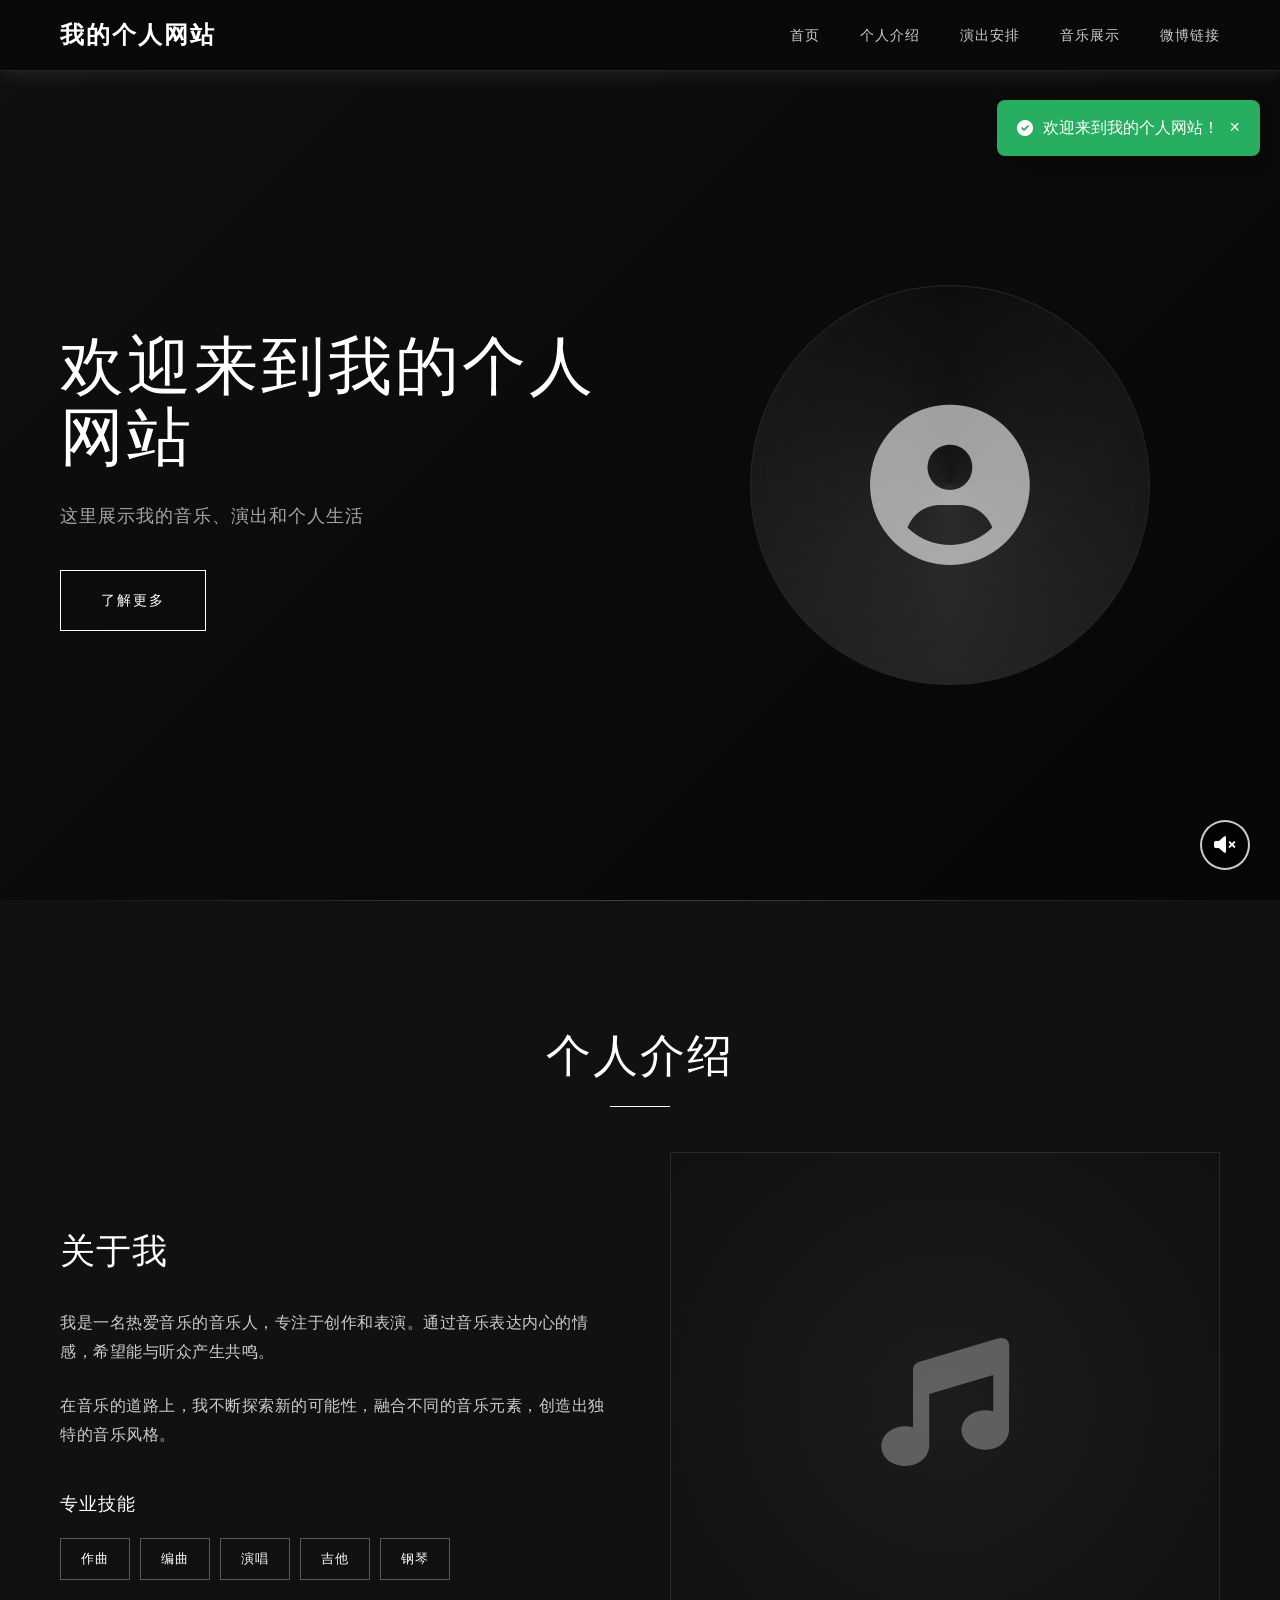
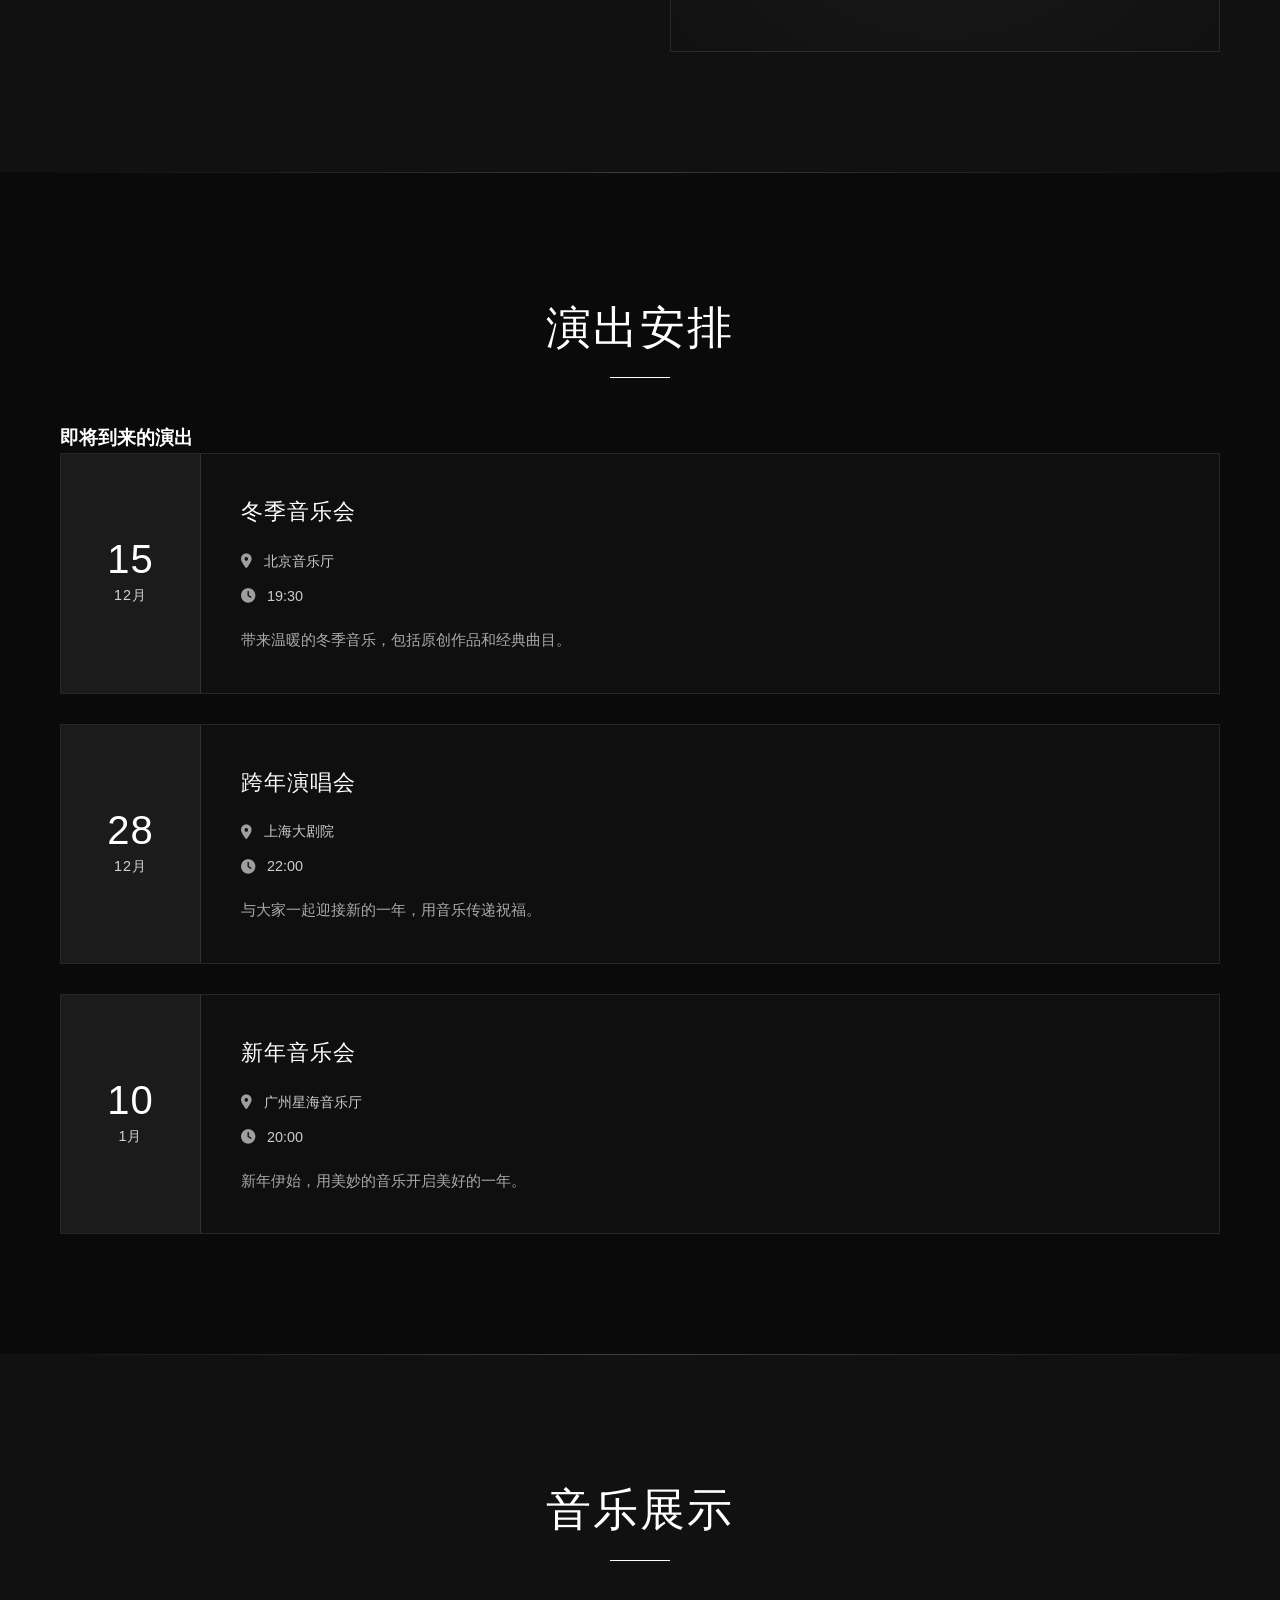
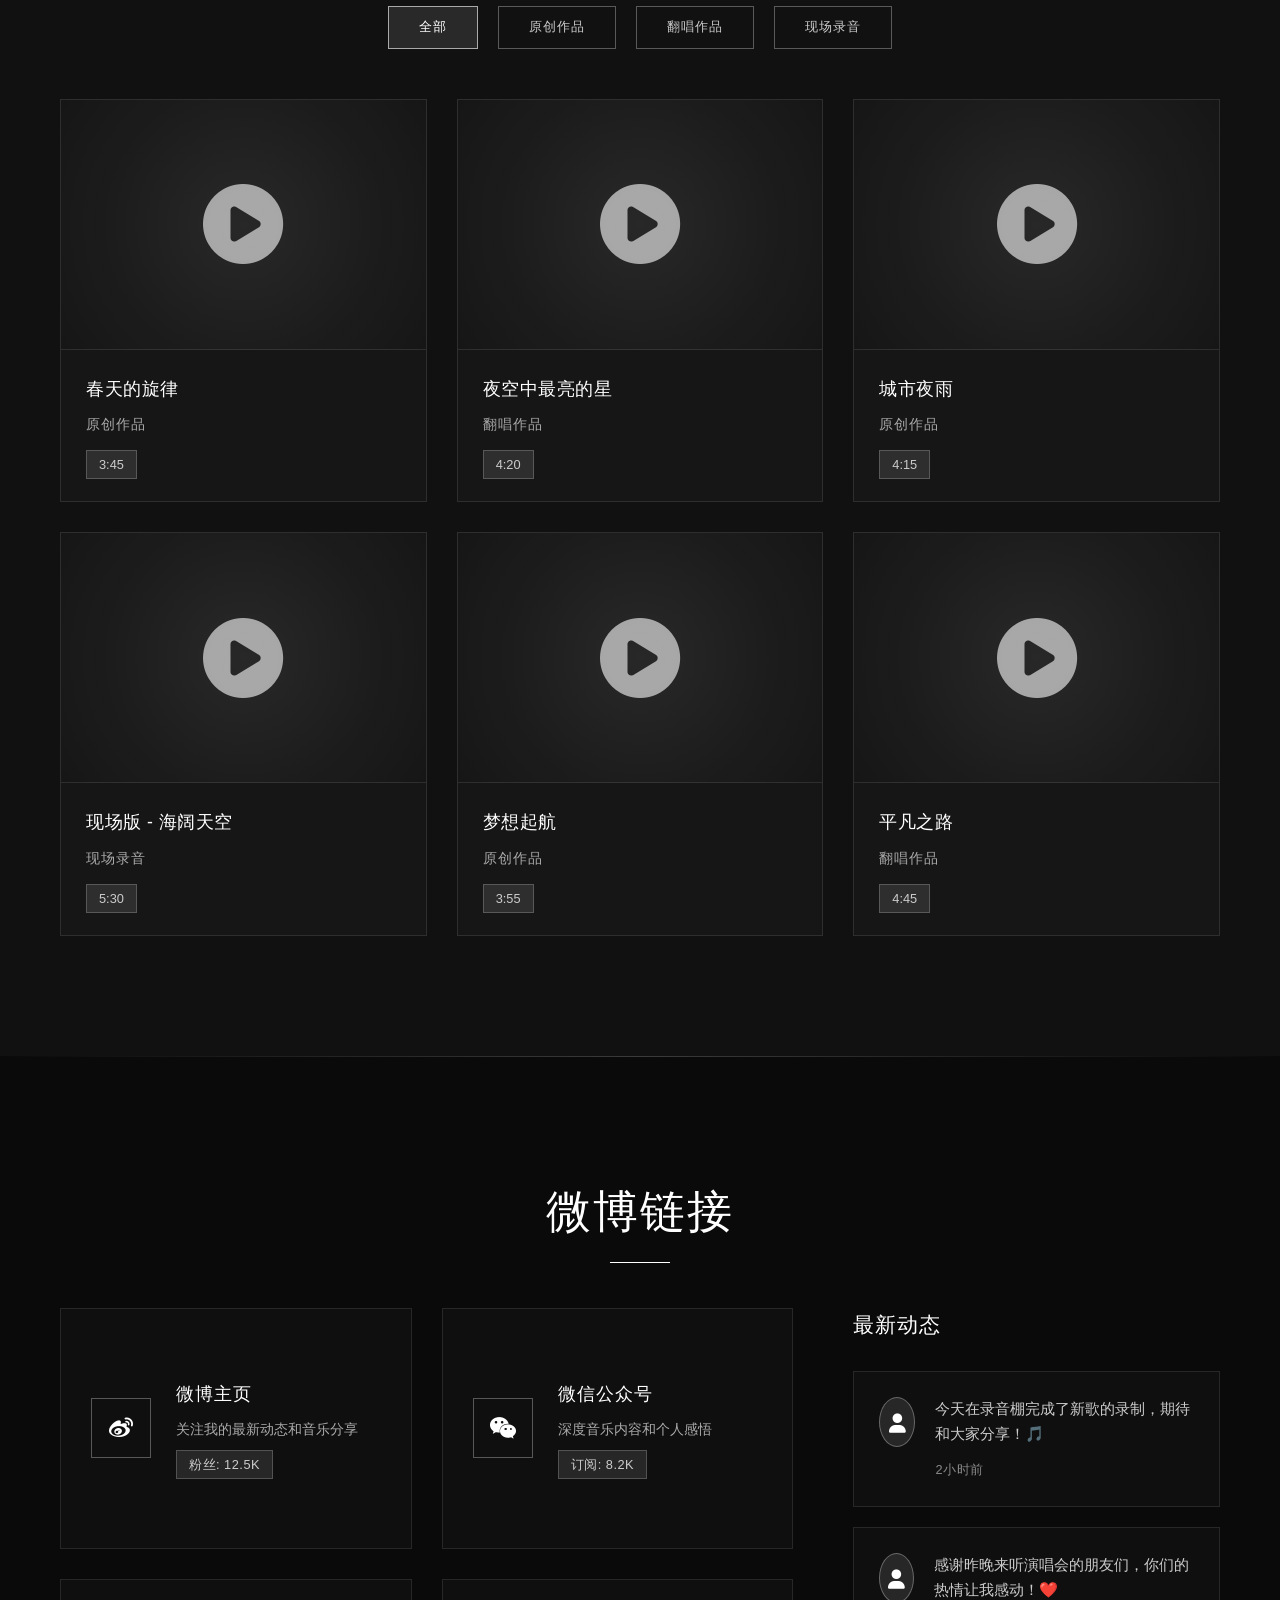
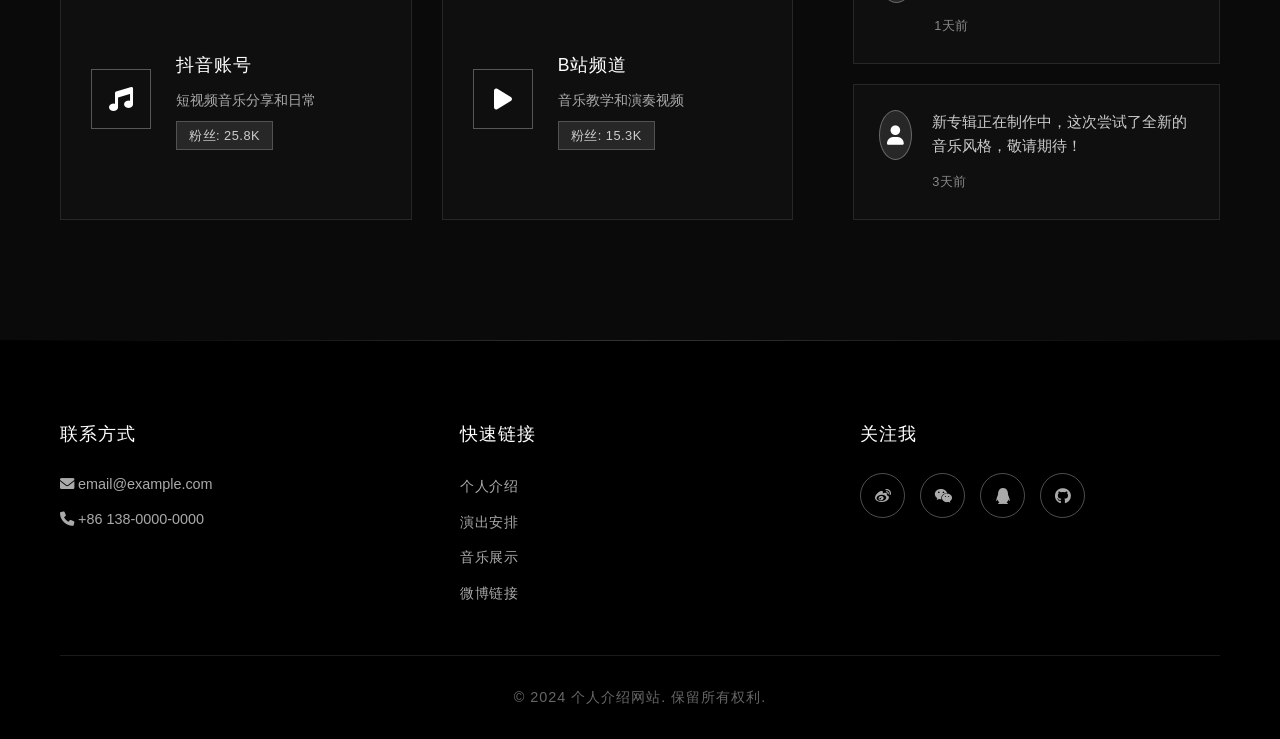
==== index.html @ ec87b8d2 "Initial commit of my music website" ====
<!DOCTYPE html>
<html lang="zh-CN">
<head>
    <meta charset="UTF-8">
    <meta name="viewport" content="width=device-width, initial-scale=1.0">
    <title>个人介绍网站</title>
    <link rel="stylesheet" href="styles.css">
    <link href="https://cdnjs.cloudflare.com/ajax/libs/font-awesome/6.0.0/css/all.min.css" rel="stylesheet">
</head>
<body>
    <!-- 导航栏 -->
    <nav class="navbar">
        <div class="nav-container">
            <div class="nav-logo">
                <h2>我的个人网站</h2>
            </div>
            <ul class="nav-menu">
                <li class="nav-item">
                    <a href="#home" class="nav-link">首页</a>
                </li>
                <li class="nav-item">
                    <a href="#about" class="nav-link">个人介绍</a>
                </li>
                <li class="nav-item">
                    <a href="#schedule" class="nav-link">演出安排</a>
                </li>
                <li class="nav-item">
                    <a href="#music" class="nav-link">音乐展示</a>
                </li>
                <li class="nav-item">
                    <a href="#social" class="nav-link">微博链接</a>
                </li>
            </ul>
            <div class="hamburger">
                <span class="bar"></span>
                <span class="bar"></span>
                <span class="bar"></span>
            </div>
        </div>
    </nav>

    <!-- 首页部分 -->
    <section id="home" class="hero">
        <!-- 视频背景 -->
        <div class="video-background">
            <video autoplay muted loop playsinline preload="auto" class="hero-video" id="heroVideo">
                <source src="首页介绍视频.mp4" type="video/mp4">
                <!-- 如果浏览器不支持视频，显示回退背景 -->
                您的浏览器不支持视频播放。
            </video>
            <div class="video-overlay"></div>
            <!-- 音频控制按钮 -->
            <div class="video-controls">
                <button class="audio-toggle" id="audioToggle" title="点击开启声音">
                    <i class="fas fa-volume-mute"></i>
                </button>
            </div>
        </div>
        
        <div class="hero-content">
            <div class="hero-text">
                <h1>欢迎来到我的个人网站</h1>
                <p>这里展示我的音乐、演出和个人生活</p>
                <a href="#about" class="cta-button">了解更多</a>
            </div>
            <div class="hero-image">
                <div class="profile-placeholder">
                    <i class="fas fa-user-circle"></i>
                </div>
            </div>
        </div>
    </section>

    <!-- 个人介绍部分 -->
    <section id="about" class="about-section">
        <div class="container">
            <h2 class="section-title">个人介绍</h2>
            <div class="about-content">
                <div class="about-text">
                    <h3>关于我</h3>
                    <p>我是一名热爱音乐的音乐人，专注于创作和表演。通过音乐表达内心的情感，希望能与听众产生共鸣。</p>
                    <p>在音乐的道路上，我不断探索新的可能性，融合不同的音乐元素，创造出独特的音乐风格。</p>
                    <div class="skills">
                        <h4>专业技能</h4>
                        <div class="skill-tags">
                            <span class="skill-tag">作曲</span>
                            <span class="skill-tag">编曲</span>
                            <span class="skill-tag">演唱</span>
                            <span class="skill-tag">吉他</span>
                            <span class="skill-tag">钢琴</span>
                        </div>
                    </div>
                </div>
                <div class="about-image">
                    <div class="image-placeholder">
                        <i class="fas fa-music"></i>
                    </div>
                </div>
            </div>
        </div>
    </section>

    <!-- 演出安排部分 -->
    <section id="schedule" class="schedule-section">
        <div class="container">
            <h2 class="section-title">演出安排</h2>
            <div class="schedule-content">
                <div class="upcoming-events">
                    <h3>即将到来的演出</h3>
                    <div class="event-list">
                        <div class="event-card">
                            <div class="event-date">
                                <span class="day">15</span>
                                <span class="month">12月</span>
                            </div>
                            <div class="event-details">
                                <h4>冬季音乐会</h4>
                                <p class="event-location"><i class="fas fa-map-marker-alt"></i> 北京音乐厅</p>
                                <p class="event-time"><i class="fas fa-clock"></i> 19:30</p>
                                <p class="event-description">带来温暖的冬季音乐，包括原创作品和经典曲目。</p>
                            </div>
                        </div>
                        <div class="event-card">
                            <div class="event-date">
                                <span class="day">28</span>
                                <span class="month">12月</span>
                            </div>
                            <div class="event-details">
                                <h4>跨年演唱会</h4>
                                <p class="event-location"><i class="fas fa-map-marker-alt"></i> 上海大剧院</p>
                                <p class="event-time"><i class="fas fa-clock"></i> 22:00</p>
                                <p class="event-description">与大家一起迎接新的一年，用音乐传递祝福。</p>
                            </div>
                        </div>
                        <div class="event-card">
                            <div class="event-date">
                                <span class="day">10</span>
                                <span class="month">1月</span>
                            </div>
                            <div class="event-details">
                                <h4>新年音乐会</h4>
                                <p class="event-location"><i class="fas fa-map-marker-alt"></i> 广州星海音乐厅</p>
                                <p class="event-time"><i class="fas fa-clock"></i> 20:00</p>
                                <p class="event-description">新年伊始，用美妙的音乐开启美好的一年。</p>
                            </div>
                        </div>
                    </div>
                </div>
            </div>
        </div>
    </section>

    <!-- 音乐展示部分 -->
    <section id="music" class="music-section">
        <div class="container">
            <h2 class="section-title">音乐展示</h2>
            <div class="music-content">
                <div class="music-categories">
                    <button class="category-btn active" data-category="all">全部</button>
                    <button class="category-btn" data-category="original">原创作品</button>
                    <button class="category-btn" data-category="cover">翻唱作品</button>
                    <button class="category-btn" data-category="live">现场录音</button>
                </div>
                <div class="music-grid">
                    <div class="music-item" data-category="original">
                        <div class="music-cover">
                            <i class="fas fa-play-circle"></i>
                        </div>
                        <div class="music-info">
                            <h4>春天的旋律</h4>
                            <p>原创作品</p>
                            <span class="duration">3:45</span>
                        </div>
                    </div>
                    <div class="music-item" data-category="cover">
                        <div class="music-cover">
                            <i class="fas fa-play-circle"></i>
                        </div>
                        <div class="music-info">
                            <h4>夜空中最亮的星</h4>
                            <p>翻唱作品</p>
                            <span class="duration">4:20</span>
                        </div>
                    </div>
                    <div class="music-item" data-category="original">
                        <div class="music-cover">
                            <i class="fas fa-play-circle"></i>
                        </div>
                        <div class="music-info">
                            <h4>城市夜雨</h4>
                            <p>原创作品</p>
                            <span class="duration">4:15</span>
                        </div>
                    </div>
                    <div class="music-item" data-category="live">
                        <div class="music-cover">
                            <i class="fas fa-play-circle"></i>
                        </div>
                        <div class="music-info">
                            <h4>现场版 - 海阔天空</h4>
                            <p>现场录音</p>
                            <span class="duration">5:30</span>
                        </div>
                    </div>
                    <div class="music-item" data-category="original">
                        <div class="music-cover">
                            <i class="fas fa-play-circle"></i>
                        </div>
                        <div class="music-info">
                            <h4>梦想起航</h4>
                            <p>原创作品</p>
                            <span class="duration">3:55</span>
                        </div>
                    </div>
                    <div class="music-item" data-category="cover">
                        <div class="music-cover">
                            <i class="fas fa-play-circle"></i>
                        </div>
                        <div class="music-info">
                            <h4>平凡之路</h4>
                            <p>翻唱作品</p>
                            <span class="duration">4:45</span>
                        </div>
                    </div>
                </div>
            </div>
        </div>
    </section>

    <!-- 微博链接部分 -->
    <section id="social" class="social-section">
        <div class="container">
            <h2 class="section-title">微博链接</h2>
            <div class="social-content">
                <div class="social-links">
                    <a href="#" class="social-card weibo">
                        <div class="social-icon">
                            <i class="fab fa-weibo"></i>
                        </div>
                        <div class="social-info">
                            <h4>微博主页</h4>
                            <p>关注我的最新动态和音乐分享</p>
                            <span class="followers">粉丝: 12.5K</span>
                        </div>
                    </a>
                    <a href="#" class="social-card wechat">
                        <div class="social-icon">
                            <i class="fab fa-weixin"></i>
                        </div>
                        <div class="social-info">
                            <h4>微信公众号</h4>
                            <p>深度音乐内容和个人感悟</p>
                            <span class="followers">订阅: 8.2K</span>
                        </div>
                    </a>
                    <a href="#" class="social-card douyin">
                        <div class="social-icon">
                            <i class="fas fa-music"></i>
                        </div>
                        <div class="social-info">
                            <h4>抖音账号</h4>
                            <p>短视频音乐分享和日常</p>
                            <span class="followers">粉丝: 25.8K</span>
                        </div>
                    </a>
                    <a href="#" class="social-card bilibili">
                        <div class="social-icon">
                            <i class="fas fa-play"></i>
                        </div>
                        <div class="social-info">
                            <h4>B站频道</h4>
                            <p>音乐教学和演奏视频</p>
                            <span class="followers">粉丝: 15.3K</span>
                        </div>
                    </a>
                </div>
                <div class="latest-posts">
                    <h3>最新动态</h3>
                    <div class="post-list">
                        <div class="post-item">
                            <div class="post-avatar">
                                <i class="fas fa-user"></i>
                            </div>
                            <div class="post-content">
                                <p>今天在录音棚完成了新歌的录制，期待和大家分享！🎵</p>
                                <span class="post-time">2小时前</span>
                            </div>
                        </div>
                        <div class="post-item">
                            <div class="post-avatar">
                                <i class="fas fa-user"></i>
                            </div>
                            <div class="post-content">
                                <p>感谢昨晚来听演唱会的朋友们，你们的热情让我感动！❤️</p>
                                <span class="post-time">1天前</span>
                            </div>
                        </div>
                        <div class="post-item">
                            <div class="post-avatar">
                                <i class="fas fa-user"></i>
                            </div>
                            <div class="post-content">
                                <p>新专辑正在制作中，这次尝试了全新的音乐风格，敬请期待！</p>
                                <span class="post-time">3天前</span>
                            </div>
                        </div>
                    </div>
                </div>
            </div>
        </div>
    </section>

    <!-- 页脚 -->
    <footer class="footer">
        <div class="container">
            <div class="footer-content">
                <div class="footer-section">
                    <h3>联系方式</h3>
                    <p><i class="fas fa-envelope"></i> email@example.com</p>
                    <p><i class="fas fa-phone"></i> +86 138-0000-0000</p>
                </div>
                <div class="footer-section">
                    <h3>快速链接</h3>
                    <ul>
                        <li><a href="#about">个人介绍</a></li>
                        <li><a href="#schedule">演出安排</a></li>
                        <li><a href="#music">音乐展示</a></li>
                        <li><a href="#social">微博链接</a></li>
                    </ul>
                </div>
                <div class="footer-section">
                    <h3>关注我</h3>
                    <div class="social-icons">
                        <a href="#"><i class="fab fa-weibo"></i></a>
                        <a href="#"><i class="fab fa-weixin"></i></a>
                        <a href="#"><i class="fab fa-qq"></i></a>
                        <a href="#"><i class="fab fa-github"></i></a>
                    </div>
                </div>
            </div>
            <div class="footer-bottom">
                <p>&copy; 2024 个人介绍网站. 保留所有权利.</p>
            </div>
        </div>
    </footer>

    <script src="script.js"></script>
</body>
</html>
---- styles.css ----
/* 全局样式 */
* {
    margin: 0;
    padding: 0;
    box-sizing: border-box;
}

body {
    font-family: 'Segoe UI', Tahoma, Geneva, Verdana, sans-serif;
    line-height: 1.6;
    color: #ffffff;
    background-color: #0a0a0a;
    overflow-x: hidden;
}

.container {
    max-width: 1200px;
    margin: 0 auto;
    padding: 0 20px;
}

/* 导航栏样式 */
.navbar {
    position: fixed;
    top: 0;
    width: 100%;
    background: rgba(10, 10, 10, 0.95);
    backdrop-filter: blur(10px);
    z-index: 1000;
    box-shadow: 0 2px 20px rgba(255, 255, 255, 0.1);
    transition: all 0.3s ease;
    border-bottom: 1px solid rgba(255, 255, 255, 0.1);
}

.nav-container {
    max-width: 1200px;
    margin: 0 auto;
    padding: 0 20px;
    display: flex;
    justify-content: space-between;
    align-items: center;
    height: 70px;
}

.nav-logo h2 {
    color: #ffffff;
    font-size: 1.5rem;
    font-weight: 700;
    letter-spacing: 2px;
}

.nav-menu {
    display: flex;
    list-style: none;
    gap: 40px;
}

.nav-link {
    text-decoration: none;
    color: #cccccc;
    font-weight: 400;
    text-transform: uppercase;
    letter-spacing: 1px;
    font-size: 0.9rem;
    transition: color 0.3s ease;
    position: relative;
}

.nav-link:hover {
    color: #ffffff;
}

.nav-link::after {
    content: '';
    position: absolute;
    bottom: -5px;
    left: 0;
    width: 0;
    height: 1px;
    background: #ffffff;
    transition: width 0.3s ease;
}

.nav-link:hover::after {
    width: 100%;
}

.hamburger {
    display: none;
    flex-direction: column;
    cursor: pointer;
}

.bar {
    width: 25px;
    height: 2px;
    background: #ffffff;
    margin: 4px 0;
    transition: 0.3s;
}

/* 首页英雄区域 */
.hero {
    height: 100vh;
    display: flex;
    align-items: center;
    justify-content: center;
    text-align: left;
    color: white;
    padding-top: 70px;
    position: relative;
    overflow: hidden;
}

/* 视频背景容器 */
.video-background {
    position: absolute;
    top: 0;
    left: 0;
    width: 100%;
    height: 100%;
    z-index: 1;
    overflow: hidden;
    background: #000000; /* 视频加载前的黑色背景 */
}

/* 视频元素 */
.hero-video {
    position: absolute;
    top: 50%;
    left: 50%;
    transform: translate(-50%, -50%);
    min-width: 100%;
    min-height: 100%;
    width: auto;
    height: auto;
    object-fit: cover;
    object-position: center center;
    z-index: 1;
    /* 视频优化 */
    opacity: 0;
    transition: opacity 1s ease-in-out;
}

/* 备用方案：如果上面的方法不行，使用这个 */
@supports not (object-fit: cover) {
    .hero-video {
        top: 0;
        left: 0;
        width: 100%;
        height: 100%;
        transform: none;
    }
}

/* 视频加载完成后显示 */
.hero-video.loaded {
    opacity: 1;
}

/* 视频加载时的占位符 */
.video-background::before {
    content: '';
    position: absolute;
    top: 0;
    left: 0;
    width: 100%;
    height: 100%;
    background: linear-gradient(135deg, #1a1a1a 0%, #0a0a0a 100%);
    z-index: 0;
}

/* 视频遮罩层 */
.video-overlay {
    position: absolute;
    top: 0;
    left: 0;
    width: 100%;
    height: 100%;
    background: rgba(0, 0, 0, 0.4);
    z-index: 2;
}

/* 视频控制按钮 */
.video-controls {
    position: absolute;
    bottom: 30px;
    right: 30px;
    z-index: 4;
}

.audio-toggle {
    width: 50px;
    height: 50px;
    border: 2px solid rgba(255, 255, 255, 0.8);
    background: rgba(0, 0, 0, 0.6);
    color: white;
    border-radius: 50%;
    cursor: pointer;
    font-size: 1.2rem;
    transition: all 0.3s ease;
    display: flex;
    align-items: center;
    justify-content: center;
    backdrop-filter: blur(10px);
}

.audio-toggle:hover {
    background: rgba(255, 255, 255, 0.1);
    border-color: rgba(255, 255, 255, 1);
    transform: scale(1.1);
}

.audio-toggle.unmuted {
    border-color: #4CAF50;
    color: #4CAF50;
}

.audio-toggle.unmuted:hover {
    background: rgba(76, 175, 80, 0.1);
}

/* 回退背景（当视频无法加载时） */
.hero::before {
    content: '';
    position: absolute;
    top: 0;
    left: 0;
    right: 0;
    bottom: 0;
    background: linear-gradient(135deg, #1a1a1a 0%, #0a0a0a 100%);
    z-index: 0;
}

.hero-content {
    display: grid;
    grid-template-columns: 1fr 1fr;
    gap: 80px;
    align-items: center;
    max-width: 1200px;
    margin: 0 auto;
    padding: 0 20px;
    position: relative;
    z-index: 3;
}

.hero-text h1 {
    font-size: 4rem;
    margin-bottom: 30px;
    font-weight: 300;
    letter-spacing: 3px;
    text-transform: uppercase;
    line-height: 1.1;
}

.hero-text p {
    font-size: 1.1rem;
    margin-bottom: 40px;
    opacity: 0.8;
    color: #cccccc;
    letter-spacing: 1px;
    line-height: 1.6;
}

.cta-button {
    display: inline-block;
    padding: 18px 40px;
    background: transparent;
    color: #ffffff;
    text-decoration: none;
    border: 1px solid #ffffff;
    font-weight: 400;
    text-transform: uppercase;
    letter-spacing: 2px;
    font-size: 0.9rem;
    transition: all 0.3s ease;
    position: relative;
    overflow: hidden;
}

.cta-button::before {
    content: '';
    position: absolute;
    top: 0;
    left: -100%;
    width: 100%;
    height: 100%;
    background: #ffffff;
    transition: left 0.3s ease;
    z-index: -1;
}

.cta-button:hover {
    color: #0a0a0a;
}

.cta-button:hover::before {
    left: 0;
}

.hero-image {
    display: flex;
    justify-content: center;
    align-items: center;
}

.profile-placeholder {
    width: 400px;
    height: 400px;
    background: radial-gradient(circle, rgba(255, 255, 255, 0.05) 0%, rgba(255, 255, 255, 0.02) 70%, transparent 100%);
    border-radius: 50%;
    display: flex;
    align-items: center;
    justify-content: center;
    backdrop-filter: blur(10px);
    border: 1px solid rgba(255, 255, 255, 0.1);
    position: relative;
    overflow: hidden;
}

.profile-placeholder::before {
    content: '';
    position: absolute;
    top: -50%;
    left: -50%;
    width: 200%;
    height: 200%;
    background: conic-gradient(from 0deg, transparent, rgba(255, 255, 255, 0.1), transparent);
    animation: rotate 20s linear infinite;
}

.profile-placeholder i {
    font-size: 10rem;
    color: rgba(255, 255, 255, 0.6);
    position: relative;
    z-index: 2;
}

@keyframes rotate {
    0% { transform: rotate(0deg); }
    100% { transform: rotate(360deg); }
}

/* 通用部分样式 */
.section-title {
    text-align: center;
    font-size: 2.8rem;
    margin-bottom: 60px;
    color: #ffffff;
    position: relative;
    font-weight: 300;
    letter-spacing: 2px;
    text-transform: uppercase;
}

.section-title::after {
    content: '';
    position: absolute;
    bottom: -15px;
    left: 50%;
    transform: translateX(-50%);
    width: 60px;
    height: 1px;
    background: #ffffff;
}

/* 个人介绍部分 */
.about-section {
    padding: 120px 0;
    background: #111111;
    position: relative;
}

.about-section::before {
    content: '';
    position: absolute;
    top: 0;
    left: 0;
    right: 0;
    height: 1px;
    background: linear-gradient(90deg, transparent, rgba(255, 255, 255, 0.2), transparent);
}

.about-content {
    display: grid;
    grid-template-columns: 1fr 1fr;
    gap: 60px;
    align-items: center;
}

.about-text h3 {
    font-size: 2.2rem;
    margin-bottom: 30px;
    color: #ffffff;
    font-weight: 300;
    letter-spacing: 1px;
    text-transform: uppercase;
}

.about-text p {
    font-size: 1rem;
    margin-bottom: 25px;
    color: #cccccc;
    line-height: 1.8;
    letter-spacing: 0.5px;
}

.skills h4 {
    font-size: 1.1rem;
    margin: 40px 0 20px 0;
    color: #ffffff;
    text-transform: uppercase;
    letter-spacing: 1px;
    font-weight: 400;
}

.skill-tags {
    display: flex;
    flex-wrap: wrap;
    gap: 10px;
}

.skill-tag {
    background: transparent;
    color: #ffffff;
    border: 1px solid rgba(255, 255, 255, 0.3);
    padding: 10px 20px;
    font-size: 0.8rem;
    font-weight: 400;
    text-transform: uppercase;
    letter-spacing: 1px;
    transition: all 0.3s ease;
}

.skill-tag:hover {
    background: rgba(255, 255, 255, 0.1);
    border-color: rgba(255, 255, 255, 0.6);
}

.image-placeholder {
    width: 100%;
    height: 500px;
    background: radial-gradient(circle at center, rgba(255, 255, 255, 0.05) 0%, rgba(255, 255, 255, 0.02) 50%, transparent 100%);
    border: 1px solid rgba(255, 255, 255, 0.1);
    display: flex;
    align-items: center;
    justify-content: center;
    position: relative;
    overflow: hidden;
}

.image-placeholder::before {
    content: '';
    position: absolute;
    top: 0;
    left: 0;
    right: 0;
    bottom: 0;
    background: linear-gradient(45deg, transparent 30%, rgba(255, 255, 255, 0.02) 50%, transparent 70%);
    transform: translateX(-100%);
    animation: shimmer 3s infinite;
}

.image-placeholder i {
    font-size: 8rem;
    color: rgba(255, 255, 255, 0.3);
    position: relative;
    z-index: 2;
}

@keyframes shimmer {
    0% { transform: translateX(-100%); }
    100% { transform: translateX(100%); }
}

/* 演出安排部分 */
.schedule-section {
    padding: 120px 0;
    background: #0a0a0a;
    position: relative;
}

.schedule-section::before {
    content: '';
    position: absolute;
    top: 0;
    left: 0;
    right: 0;
    height: 1px;
    background: linear-gradient(90deg, transparent, rgba(255, 255, 255, 0.2), transparent);
}

.event-list {
    display: flex;
    flex-direction: column;
    gap: 30px;
}

.event-card {
    display: flex;
    background: rgba(255, 255, 255, 0.02);
    border: 1px solid rgba(255, 255, 255, 0.1);
    overflow: hidden;
    transition: all 0.3s ease;
    position: relative;
}

.event-card::before {
    content: '';
    position: absolute;
    top: 0;
    left: 0;
    width: 3px;
    height: 100%;
    background: #ffffff;
    transform: scaleY(0);
    transition: transform 0.3s ease;
}

.event-card:hover {
    background: rgba(255, 255, 255, 0.05);
    border-color: rgba(255, 255, 255, 0.2);
}

.event-card:hover::before {
    transform: scaleY(1);
}

.event-date {
    background: rgba(255, 255, 255, 0.05);
    color: white;
    padding: 40px;
    display: flex;
    flex-direction: column;
    align-items: center;
    justify-content: center;
    min-width: 140px;
    border-right: 1px solid rgba(255, 255, 255, 0.1);
}

.event-date .day {
    font-size: 2.5rem;
    font-weight: 300;
    line-height: 1;
    letter-spacing: 1px;
}

.event-date .month {
    font-size: 0.9rem;
    opacity: 0.8;
    text-transform: uppercase;
    letter-spacing: 1px;
    margin-top: 5px;
}

.event-details {
    padding: 40px;
    flex: 1;
}

.event-details h4 {
    font-size: 1.4rem;
    margin-bottom: 20px;
    color: #ffffff;
    font-weight: 300;
    text-transform: uppercase;
    letter-spacing: 1px;
}

.event-location, .event-time {
    display: flex;
    align-items: center;
    gap: 12px;
    margin-bottom: 12px;
    color: #cccccc;
    font-size: 0.9rem;
}

.event-location i, .event-time i {
    color: rgba(255, 255, 255, 0.6);
}

.event-description {
    margin-top: 20px;
    color: #aaaaaa;
    line-height: 1.6;
    font-size: 0.95rem;
}

/* 音乐展示部分 */
.music-section {
    padding: 120px 0;
    background: #111111;
    position: relative;
}

.music-section::before {
    content: '';
    position: absolute;
    top: 0;
    left: 0;
    right: 0;
    height: 1px;
    background: linear-gradient(90deg, transparent, rgba(255, 255, 255, 0.2), transparent);
}

.music-categories {
    display: flex;
    justify-content: center;
    gap: 20px;
    margin-bottom: 50px;
}

.category-btn {
    padding: 12px 30px;
    border: 1px solid rgba(255, 255, 255, 0.3);
    background: transparent;
    color: #cccccc;
    cursor: pointer;
    font-weight: 400;
    text-transform: uppercase;
    letter-spacing: 1px;
    font-size: 0.8rem;
    transition: all 0.3s ease;
}

.category-btn.active,
.category-btn:hover {
    background: rgba(255, 255, 255, 0.1);
    color: #ffffff;
    border-color: rgba(255, 255, 255, 0.6);
}

.music-grid {
    display: grid;
    grid-template-columns: repeat(auto-fit, minmax(300px, 1fr));
    gap: 30px;
}

.music-item {
    background: rgba(255, 255, 255, 0.02);
    border: 1px solid rgba(255, 255, 255, 0.1);
    overflow: hidden;
    transition: all 0.3s ease;
    position: relative;
}

.music-item::before {
    content: '';
    position: absolute;
    top: 0;
    left: 0;
    right: 0;
    height: 2px;
    background: #ffffff;
    transform: scaleX(0);
    transition: transform 0.3s ease;
}

.music-item:hover {
    background: rgba(255, 255, 255, 0.05);
    border-color: rgba(255, 255, 255, 0.2);
}

.music-item:hover::before {
    transform: scaleX(1);
}

.music-cover {
    height: 250px;
    background: radial-gradient(circle at center, rgba(255, 255, 255, 0.08) 0%, rgba(255, 255, 255, 0.02) 70%, transparent 100%);
    display: flex;
    align-items: center;
    justify-content: center;
    position: relative;
    cursor: pointer;
    border-bottom: 1px solid rgba(255, 255, 255, 0.1);
}

.music-cover::before {
    content: '';
    position: absolute;
    top: 0;
    left: 0;
    right: 0;
    bottom: 0;
    background: linear-gradient(45deg, transparent 30%, rgba(255, 255, 255, 0.02) 50%, transparent 70%);
    transform: translateX(-100%);
    transition: transform 0.5s ease;
}

.music-cover:hover::before {
    transform: translateX(100%);
}

.music-cover i {
    font-size: 5rem;
    color: rgba(255, 255, 255, 0.6);
    transition: all 0.3s ease;
    position: relative;
    z-index: 2;
}

.music-cover:hover i {
    color: rgba(255, 255, 255, 0.9);
    transform: scale(1.1);
}

.music-info {
    padding: 25px;
}

.music-info h4 {
    font-size: 1.1rem;
    margin-bottom: 10px;
    color: #ffffff;
    font-weight: 400;
    letter-spacing: 0.5px;
}

.music-info p {
    color: #aaaaaa;
    margin-bottom: 15px;
    font-size: 0.9rem;
    text-transform: uppercase;
    letter-spacing: 1px;
}

.duration {
    background: rgba(255, 255, 255, 0.1);
    color: #cccccc;
    padding: 6px 12px;
    font-size: 0.8rem;
    font-weight: 400;
    border: 1px solid rgba(255, 255, 255, 0.2);
}

/* 微博链接部分 */
.social-section {
    padding: 120px 0;
    background: #0a0a0a;
    position: relative;
}

.social-section::before {
    content: '';
    position: absolute;
    top: 0;
    left: 0;
    right: 0;
    height: 1px;
    background: linear-gradient(90deg, transparent, rgba(255, 255, 255, 0.2), transparent);
}

.social-content {
    display: grid;
    grid-template-columns: 2fr 1fr;
    gap: 60px;
}

.social-links {
    display: grid;
    grid-template-columns: repeat(auto-fit, minmax(250px, 1fr));
    gap: 30px;
}

.social-card {
    display: flex;
    align-items: center;
    padding: 30px;
    background: rgba(255, 255, 255, 0.02);
    border: 1px solid rgba(255, 255, 255, 0.1);
    text-decoration: none;
    color: inherit;
    transition: all 0.3s ease;
    position: relative;
    overflow: hidden;
}

.social-card::before {
    content: '';
    position: absolute;
    top: 0;
    left: -100%;
    width: 100%;
    height: 100%;
    background: rgba(255, 255, 255, 0.05);
    transition: left 0.3s ease;
    z-index: 1;
}

.social-card:hover {
    background: rgba(255, 255, 255, 0.05);
    border-color: rgba(255, 255, 255, 0.2);
}

.social-card:hover::before {
    left: 0;
}

.social-icon {
    width: 60px;
    height: 60px;
    border: 1px solid rgba(255, 255, 255, 0.3);
    display: flex;
    align-items: center;
    justify-content: center;
    margin-right: 25px;
    font-size: 1.5rem;
    color: white;
    background: transparent;
    position: relative;
    z-index: 2;
    transition: all 0.3s ease;
}

.social-card:hover .social-icon {
    border-color: rgba(255, 255, 255, 0.6);
    background: rgba(255, 255, 255, 0.1);
}

.social-info {
    position: relative;
    z-index: 2;
}

.social-info h4 {
    font-size: 1.1rem;
    margin-bottom: 10px;
    color: #ffffff;
    font-weight: 400;
    text-transform: uppercase;
    letter-spacing: 1px;
}

.social-info p {
    color: #aaaaaa;
    margin-bottom: 12px;
    font-size: 0.9rem;
    line-height: 1.4;
}

.followers {
    background: rgba(255, 255, 255, 0.1);
    color: #cccccc;
    padding: 6px 12px;
    font-size: 0.8rem;
    font-weight: 400;
    border: 1px solid rgba(255, 255, 255, 0.2);
    text-transform: uppercase;
    letter-spacing: 0.5px;
}

.latest-posts h3 {
    font-size: 1.3rem;
    margin-bottom: 30px;
    color: #ffffff;
    font-weight: 300;
    text-transform: uppercase;
    letter-spacing: 1px;
}

.post-list {
    display: flex;
    flex-direction: column;
    gap: 20px;
}

.post-item {
    display: flex;
    gap: 20px;
    padding: 25px;
    background: rgba(255, 255, 255, 0.02);
    border: 1px solid rgba(255, 255, 255, 0.1);
    transition: all 0.3s ease;
}

.post-item:hover {
    background: rgba(255, 255, 255, 0.05);
    border-color: rgba(255, 255, 255, 0.2);
}

.post-avatar {
    width: 50px;
    height: 50px;
    background: rgba(255, 255, 255, 0.1);
    border: 1px solid rgba(255, 255, 255, 0.3);
    border-radius: 50%;
    display: flex;
    align-items: center;
    justify-content: center;
    color: white;
    font-size: 1.2rem;
}

.post-content p {
    margin-bottom: 10px;
    color: #cccccc;
    line-height: 1.6;
    font-size: 0.95rem;
}

.post-time {
    color: #888888;
    font-size: 0.8rem;
    text-transform: uppercase;
    letter-spacing: 0.5px;
}

/* 页脚样式 */
.footer {
    background: #000000;
    color: white;
    padding: 80px 0 30px 0;
    position: relative;
}

.footer::before {
    content: '';
    position: absolute;
    top: 0;
    left: 0;
    right: 0;
    height: 1px;
    background: linear-gradient(90deg, transparent, rgba(255, 255, 255, 0.2), transparent);
}

.footer-content {
    display: grid;
    grid-template-columns: repeat(auto-fit, minmax(250px, 1fr));
    gap: 40px;
    margin-bottom: 40px;
}

.footer-section h3 {
    margin-bottom: 25px;
    color: #ffffff;
    font-weight: 300;
    text-transform: uppercase;
    letter-spacing: 1px;
    font-size: 1.1rem;
}

.footer-section p {
    margin-bottom: 12px;
    color: #aaaaaa;
    font-size: 0.9rem;
}

.footer-section ul {
    list-style: none;
}

.footer-section ul li {
    margin-bottom: 10px;
}

.footer-section ul li a {
    color: #aaaaaa;
    text-decoration: none;
    transition: color 0.3s ease;
    font-size: 0.9rem;
    text-transform: uppercase;
    letter-spacing: 0.5px;
}

.footer-section ul li a:hover {
    color: #ffffff;
}

.social-icons {
    display: flex;
    gap: 15px;
}

.social-icons a {
    width: 45px;
    height: 45px;
    background: transparent;
    border: 1px solid rgba(255, 255, 255, 0.3);
    border-radius: 50%;
    display: flex;
    align-items: center;
    justify-content: center;
    color: #aaaaaa;
    text-decoration: none;
    transition: all 0.3s ease;
}

.social-icons a:hover {
    background: rgba(255, 255, 255, 0.1);
    border-color: rgba(255, 255, 255, 0.6);
    color: #ffffff;
}

.footer-bottom {
    text-align: center;
    padding-top: 30px;
    border-top: 1px solid rgba(255, 255, 255, 0.1);
    color: #666666;
    font-size: 0.9rem;
    text-transform: uppercase;
    letter-spacing: 1px;
}

/* 响应式设计 */
@media (max-width: 768px) {
    .hamburger {
        display: flex;
    }
    
    /* 移动端视频优化 */
    .hero-video {
        /* 在移动设备上可能需要调整视频显示 */
        object-fit: cover;
    }
    
    /* 移动端音频控制按钮调整 */
    .video-controls {
        bottom: 20px;
        right: 20px;
    }
    
    .audio-toggle {
        width: 45px;
        height: 45px;
        font-size: 1rem;
    }
    
    /* 如果移动端性能不佳，可以隐藏视频显示回退背景 */
    @media (max-width: 480px) {
        .video-background {
            display: none;
        }
        
        .hero::before {
            background: linear-gradient(135deg, #1a1a1a 0%, #0a0a0a 100%);
        }
        
        /* 隐藏视频时也隐藏音频控制 */
        .video-controls {
            display: none;
        }
    }
    
    .nav-menu {
        position: fixed;
        left: -100%;
        top: 70px;
        flex-direction: column;
        background-color: rgba(10, 10, 10, 0.98);
        width: 100%;
        text-align: center;
        transition: 0.3s;
        box-shadow: 0 10px 27px rgba(255, 255, 255, 0.1);
        padding: 30px 0;
        border-top: 1px solid rgba(255, 255, 255, 0.1);
    }
    
    .nav-menu.active {
        left: 0;
    }
    
    .hero-content {
        grid-template-columns: 1fr;
        text-align: center;
        gap: 30px;
    }
    
    .hero-text h1 {
        font-size: 2.5rem;
    }
    
    .about-content {
        grid-template-columns: 1fr;
        gap: 40px;
    }
    
    .social-content {
        grid-template-columns: 1fr;
        gap: 40px;
    }
    
    .event-card {
        flex-direction: column;
    }
    
    .event-date {
        min-width: auto;
        padding: 20px;
    }
    
    .music-grid {
        grid-template-columns: 1fr;
    }
    
    .social-links {
        grid-template-columns: 1fr;
    }
    
    .footer-content {
        grid-template-columns: 1fr;
        text-align: center;
    }
}

@media (max-width: 480px) {
    .container {
        padding: 0 15px;
    }
    
    .hero-text h1 {
        font-size: 2rem;
    }
    
    .section-title {
        font-size: 2rem;
    }
    
    .event-card {
        margin: 0 10px;
    }
    
    .music-categories {
        flex-wrap: wrap;
        gap: 10px;
    }
    
    .category-btn {
        padding: 10px 20px;
        font-size: 0.9rem;
    }
}
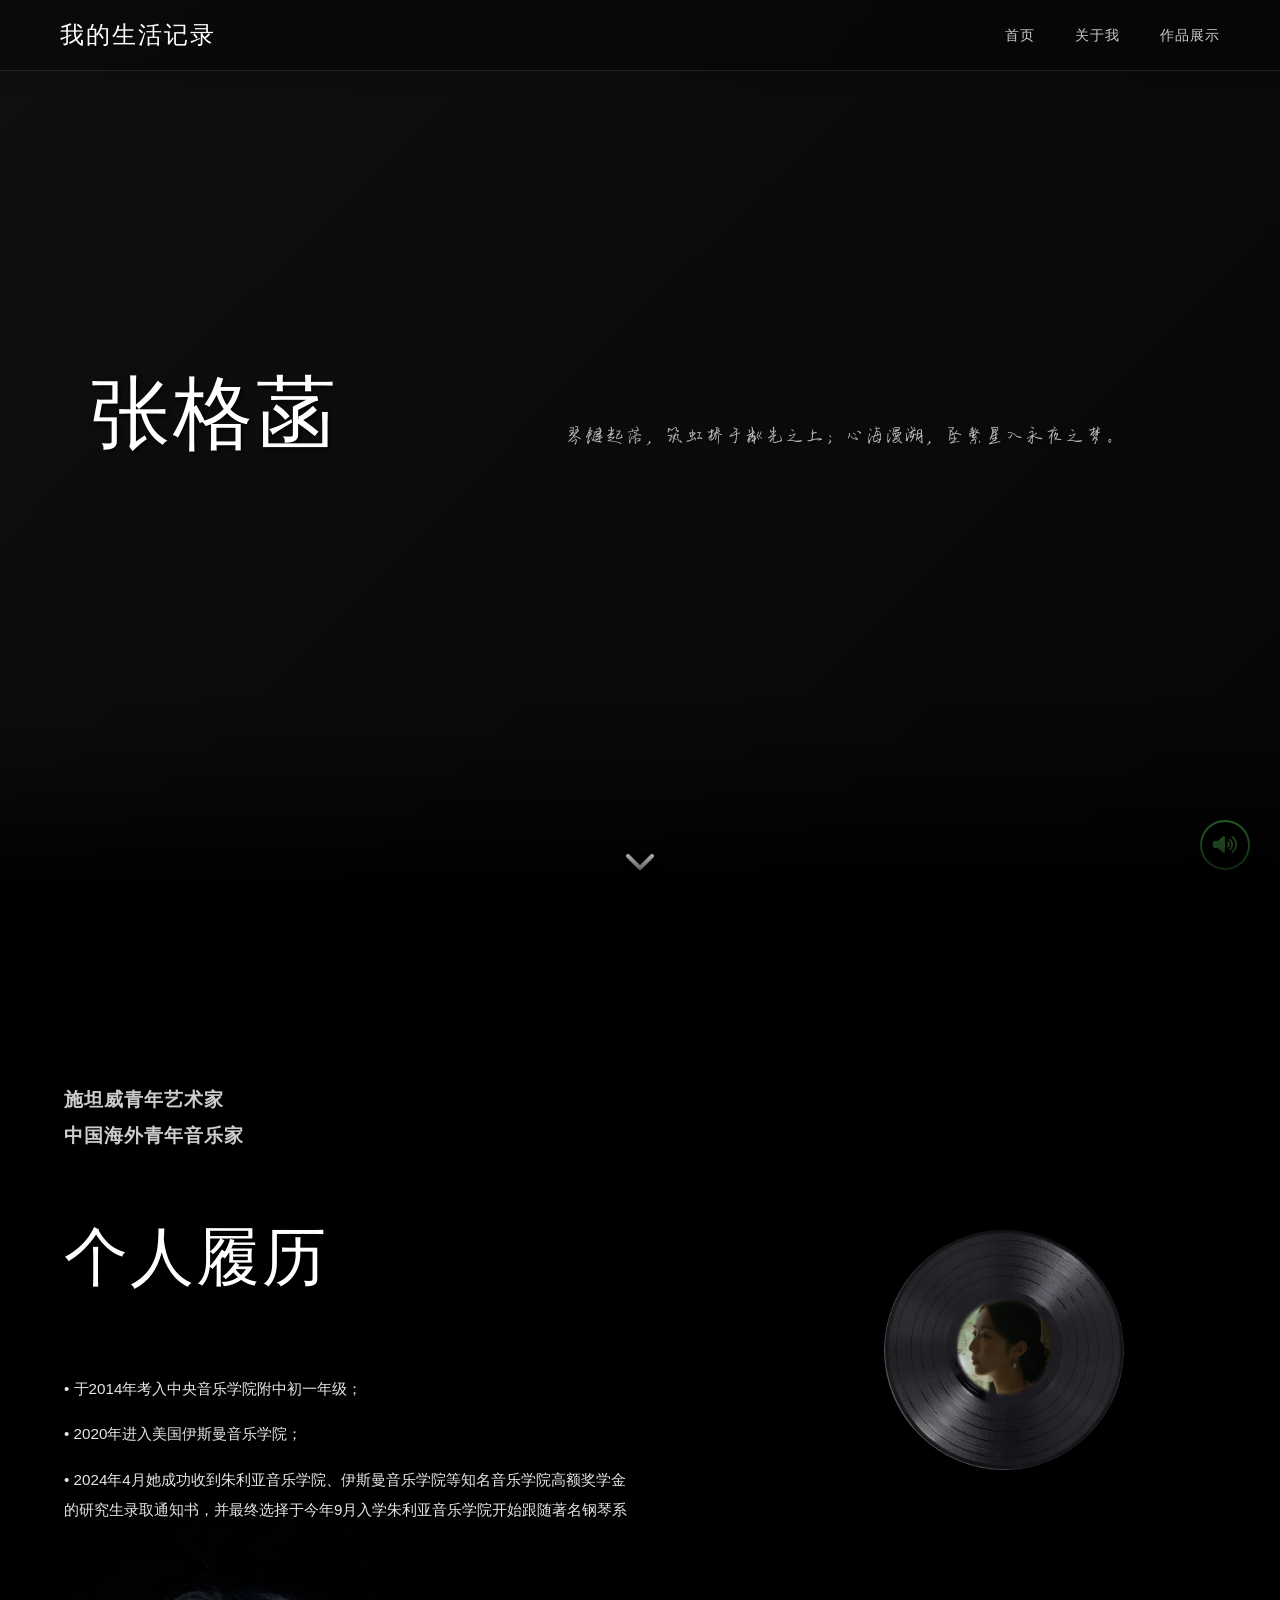
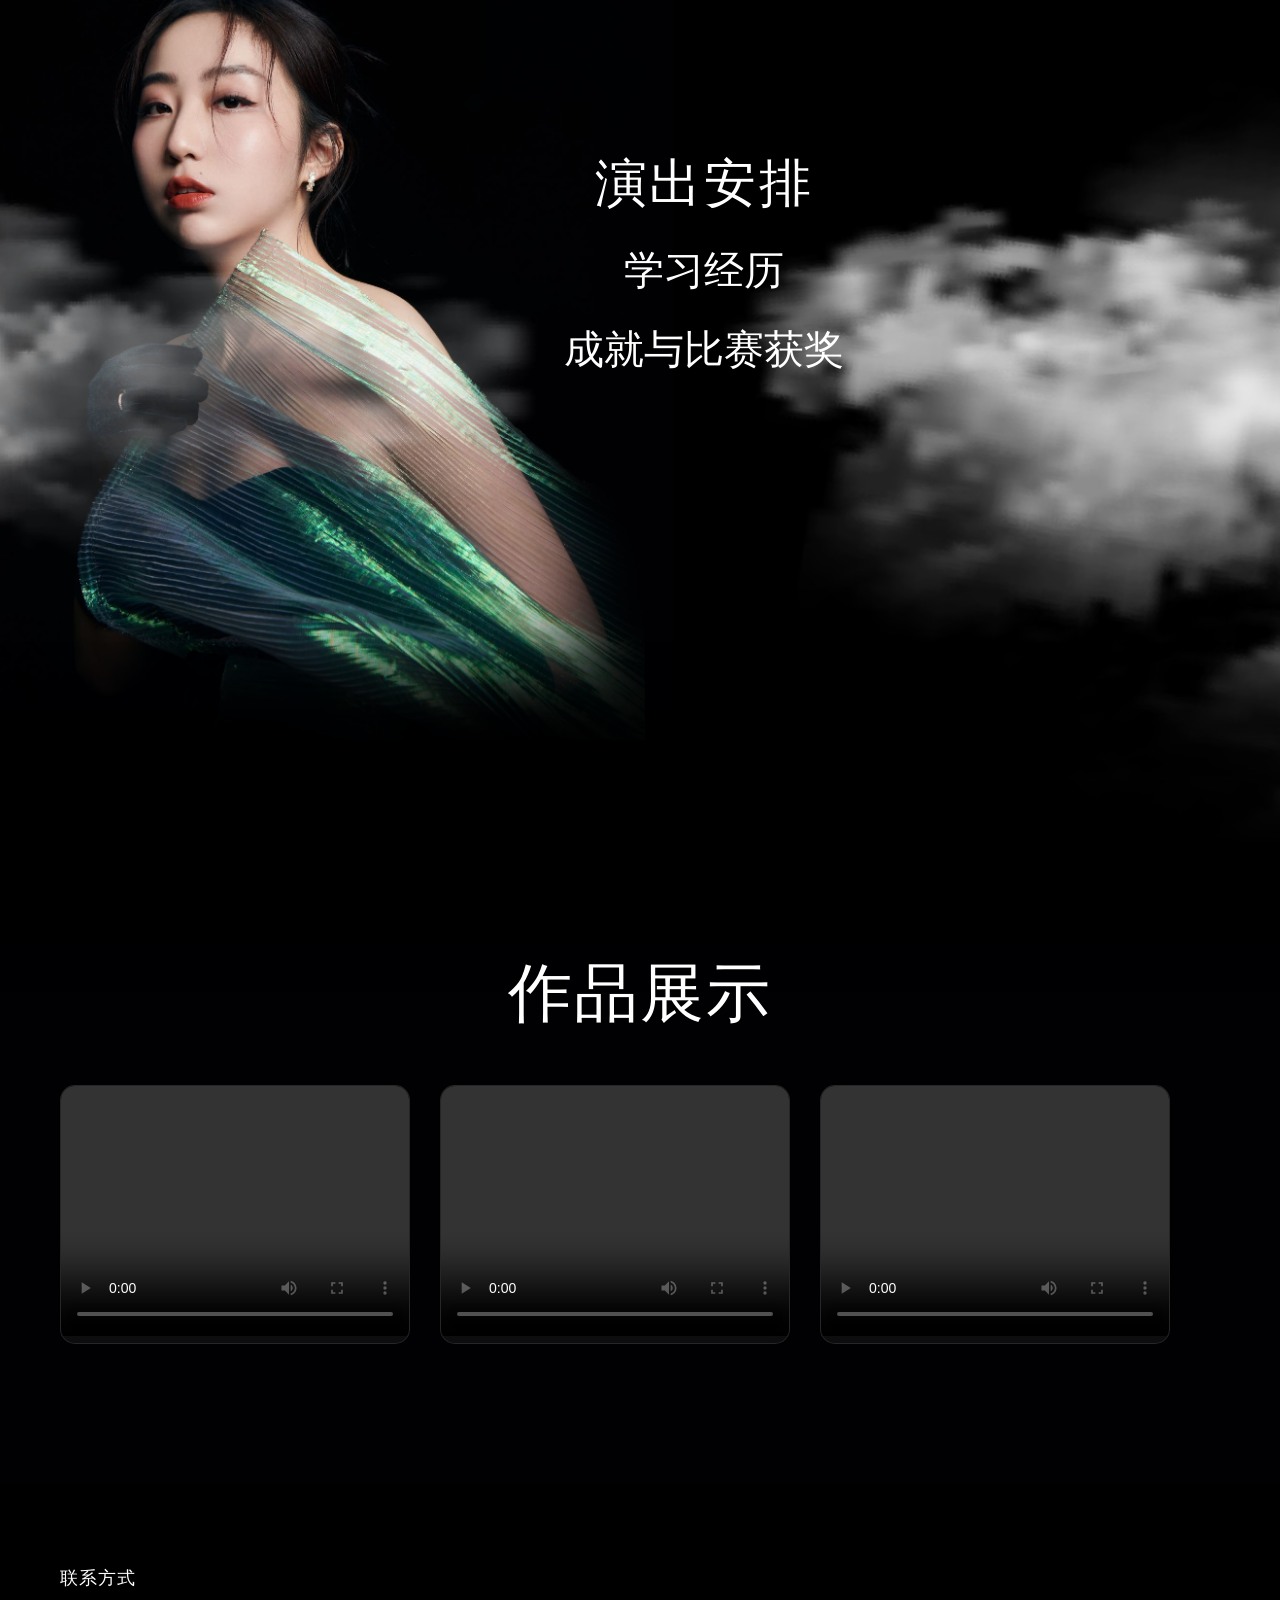
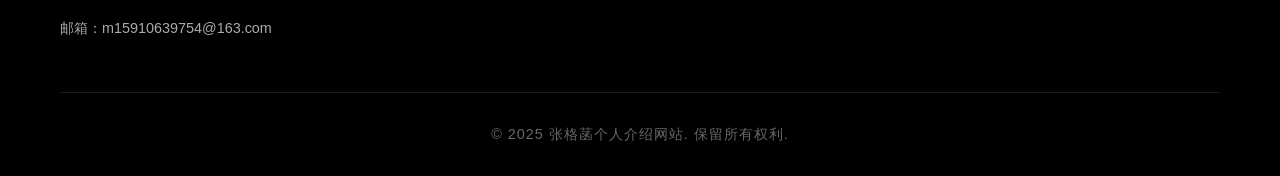
==== commit ecc4e7aa: "Initial website deployment" ====
--- a/index.html
+++ b/index.html
@@ -3,38 +3,130 @@
 <head>
     <meta charset="UTF-8">
     <meta name="viewport" content="width=device-width, initial-scale=1.0">
-    <title>个人介绍网站</title>
-    <link rel="stylesheet" href="styles.css">
+    <meta http-equiv="Cache-Control" content="no-cache, no-store, must-revalidate">
+    <meta http-equiv="Pragma" content="no-cache">
+    <meta http-equiv="Expires" content="0">
+    <title>张格菡 - 个人介绍网站</title>
+    <link rel="icon" type="image/png" href="图标新.png">
+    <link rel="shortcut icon" type="image/png" href="图标新.png">
+    <link rel="apple-touch-icon" href="图标新.png">
+    <link rel="stylesheet" href="styles.css?v=20250831T2150">
     <link href="https://cdnjs.cloudflare.com/ajax/libs/font-awesome/6.0.0/css/all.min.css" rel="stylesheet">
+    
+    <!-- 强制预加载字体 -->
+    <link rel="preload" href="英雄体（主题）.ttf" as="font" type="font/ttf" crossorigin>
+    <link rel="preload" href="手写（潇洒）.TTF" as="font" type="font/ttf" crossorigin>
+    <link rel="preload" href="手写（锋利）.ttf" as="font" type="font/ttf" crossorigin>
+    
+    <!-- 自定义字体正确映射 -->
+    <style>
+        /* 强制字体加载和应用 */
+        @font-face {
+            font-family: 'VideoTheme';
+            src: url('英雄体（主题）.ttf') format('truetype');
+            font-display: swap;
+        }
+        
+        @font-face {
+            font-family: 'HandwritingSharp';
+            src: url('手写（锋利）.ttf') format('truetype');
+            font-display: swap;
+        }
+        
+        @font-face {
+            font-family: 'HandwritingStyle';
+            src: url('手写（潇洒）.TTF') format('truetype');
+            font-display: swap;
+        }
+        
+        /* 英雄体 - 用于主要标题 */
+        .hero-name,
+        .main-title,
+        .section-title,
+        .music-section .section-title {
+            font-family: 'VideoTheme', 'PingFang SC', 'Hiragino Sans GB', 'Heiti SC', '黑体', sans-serif !important;
+            font-weight: normal !important;
+        }
+        
+        /* 手写（锋利）- 用于导航和页面标题 */
+        .nav-logo h2,
+        .performance-link,
+        .cloud-link,
+        .cloud-title {
+            font-family: 'HandwritingSharp', 'Kaiti SC', 'STKaiti', '楷体', serif !important;
+            font-weight: normal !important;
+        }
+        
+        /* 手写（潇洒）- 用于副标题 */
+        .hero-subtitle {
+            font-family: 'HandwritingStyle', 'Kaiti SC', 'STKaiti', '楷体', serif !important;
+            font-weight: normal !important;
+        }
+        
+        /* 确保导航栏字体正确 */
+        .nav-logo h2 {
+            font-size: 1.5rem !important;
+            color: #ffffff !important;
+            letter-spacing: 2px !important;
+        }
+        
+        /* 确保英雄标题字体正确 */
+        .hero-name {
+            font-size: 5rem !important;
+            font-weight: normal !important;
+            color: white !important;
+            text-shadow: 2px 2px 4px rgba(0, 0, 0, 0.8) !important;
+        }
+        
+        /* 确保作品展示标题字体正确 */
+        .music-section .section-title {
+            font-size: 4rem !important;
+            font-weight: normal !important;
+            color: #ffffff !important;
+        }
+        
+        /* 字体加载检测和调试 */
+        body::before {
+            content: '';
+            position: fixed;
+            top: 0;
+            left: 0;
+            width: 0;
+            height: 0;
+            font-family: 'VideoTheme';
+            font-family: 'HandwritingSharp';
+            font-family: 'HandwritingStyle';
+            z-index: -1;
+        }
+    </style>
 </head>
 <body>
     <!-- 导航栏 -->
     <nav class="navbar">
         <div class="nav-container">
             <div class="nav-logo">
-                <h2>我的个人网站</h2>
+                <h2><a href="gallery.html">我的生活记录</a></h2>
             </div>
             <ul class="nav-menu">
                 <li class="nav-item">
                     <a href="#home" class="nav-link">首页</a>
                 </li>
-                <li class="nav-item">
-                    <a href="#about" class="nav-link">个人介绍</a>
+                <li class="nav-item dropdown">
+                    <a href="#about" class="nav-link">关于我</a>
+                    <ul class="dropdown-menu">
+                        <li><a href="performance.html">演出安排</a></li>
+                        <li><a href="learning.html">学习经历</a></li>
+                        <li><a href="achievements.html">成就与比赛获奖</a></li>
+                    </ul>
                 </li>
                 <li class="nav-item">
-                    <a href="#schedule" class="nav-link">演出安排</a>
-                </li>
-                <li class="nav-item">
-                    <a href="#music" class="nav-link">音乐展示</a>
-                </li>
-                <li class="nav-item">
-                    <a href="#social" class="nav-link">微博链接</a>
+                    <a href="#music" class="nav-link">作品展示</a>
                 </li>
             </ul>
             <div class="hamburger">
-                <span class="bar"></span>
-                <span class="bar"></span>
-                <span class="bar"></span>
+                <span></span>
+                <span></span>
+                <span></span>
             </div>
         </div>
     </nav>
@@ -43,8 +135,8 @@
     <section id="home" class="hero">
         <!-- 视频背景 -->
         <div class="video-background">
-            <video autoplay muted loop playsinline preload="auto" class="hero-video" id="heroVideo">
-                <source src="首页介绍视频.mp4" type="video/mp4">
+            <video autoplay loop playsinline preload="auto" class="hero-video" id="heroVideo">
+                <source src="https://daisy-media.oss-cn-qingdao.aliyuncs.com/video/%E9%A6%96%E9%A1%B5%E8%A7%86%E9%A2%91%E8%83%8C%E6%99%AF.mp4" type="video/mp4">
                 <!-- 如果浏览器不支持视频，显示回退背景 -->
                 您的浏览器不支持视频播放。
             </video>
@@ -59,256 +151,111 @@
         
         <div class="hero-content">
             <div class="hero-text">
-                <h1>欢迎来到我的个人网站</h1>
-                <p>这里展示我的音乐、演出和个人生活</p>
-                <a href="#about" class="cta-button">了解更多</a>
-            </div>
-            <div class="hero-image">
-                <div class="profile-placeholder">
-                    <i class="fas fa-user-circle"></i>
-                </div>
-            </div>
+                <h1 class="hero-name">
+                    <span class="char char-1">张</span><span class="char char-2">格</span><span class="char char-3">菡</span>
+                </h1>
+                <p class="hero-subtitle">
+                    <span class="subtitle-first">琴键起落，筑虹桥于粼光之上；</span><span class="subtitle-second">心海漫溯，坠繁星入永夜之梦。</span>
+                </p>
+            </div>
+        </div>
+        
+        <!-- 向下箭头 -->
+        <div class="scroll-arrow">
+            <i class="fas fa-chevron-down"></i>
         </div>
     </section>
 
     <!-- 个人介绍部分 -->
     <section id="about" class="about-section">
-        <div class="container">
-            <h2 class="section-title">个人介绍</h2>
-            <div class="about-content">
-                <div class="about-text">
-                    <h3>关于我</h3>
-                    <p>我是一名热爱音乐的音乐人，专注于创作和表演。通过音乐表达内心的情感，希望能与听众产生共鸣。</p>
-                    <p>在音乐的道路上，我不断探索新的可能性，融合不同的音乐元素，创造出独特的音乐风格。</p>
-                    <div class="skills">
-                        <h4>专业技能</h4>
-                        <div class="skill-tags">
-                            <span class="skill-tag">作曲</span>
-                            <span class="skill-tag">编曲</span>
-                            <span class="skill-tag">演唱</span>
-                            <span class="skill-tag">吉他</span>
-                            <span class="skill-tag">钢琴</span>
+        <!-- 人物唱片背景图层 -->
+        <div class="rainbow-background">
+            <img src="人物唱片.png" alt="人物唱片" class="rainbow-bg-image">
                         </div>
-                    </div>
-                </div>
-                <div class="about-image">
-                    <div class="image-placeholder">
-                        <i class="fas fa-music"></i>
-                    </div>
-                </div>
-            </div>
-        </div>
+        
+        <!-- 左侧文字内容 -->
+        <div class="content-left">
+            <!-- 身份介绍 -->
+            <div class="identity-intro">
+                <p class="identity-text">施坦威青年艺术家</p>
+                <p class="identity-text">中国海外青年音乐家</p>
+                    </div>
+            
+            <!-- 标题 -->
+            <h2 class="main-title">个人履历</h2>
+            
+            <!-- 详细履历 -->
+            <div class="biography-content">
+                <p class="bio-line">• 于2014年考入中央音乐学院附中初一年级；</p>
+                <p class="bio-line">• 2020年进入美国伊斯曼音乐学院；</p>
+                <p class="bio-line">• 2024年4月她成功收到朱利亚音乐学院、伊斯曼音乐学院等知名音乐学院高额奖学金的研究生录取通知书，并最终选择于今年9月入学朱利亚音乐学院开始跟随著名钢琴系系主任Soyeonkate Lee开始研究生学习。</p>
+                
+                <!-- 联系方式 -->
+                <div class="contact-info">
+                    <p class="contact-line">• 联系方式：<a href="mailto:m15910639754@163.com" class="email-link">m15910639754@163.com</a></p>
+                </div>
+                </div>
+            
+            <!-- 演出介绍板块 -->
+            <div class="performance-preview">
+                                    <!-- 拨云见日效果 -->
+            <div class="cloud-transition-section">
+                <!-- 拨云背景图 -->
+                <img src="拨云.png" alt="拨云背景" class="cloud-background-image">
+                <!-- 三片云层 -->
+                <div class="cloud-container">
+                    <img src="云（左上）.png" alt="云（左上）" class="cloud-image cloud-left">
+                    <img src="云（右上）.png" alt="云（右上）" class="cloud-image cloud-right-top">
+                    <img src="云（右下）.png" alt="云（右下）" class="cloud-image cloud-right-bottom">
+                    <div class="cloud-title-container">
+                        <h3 class="preview-title cloud-title">
+                            <a href="performance.html" class="performance-link white-text">演出安排</a>
+                        </h3>
+                        <div class="cloud-extra-links">
+                            <a href="learning.html" class="cloud-link white-text">学习经历</a>
+                            <a href="achievements.html" class="cloud-link white-text">成就与比赛获奖</a>
+                        </div>
+                    </div>
+                </div>
+            </div>
+                <!-- 演出内容已转移到 performance.html -->
+
+            <!-- 音乐展示部分 -->
     </section>
 
-    <!-- 演出安排部分 -->
-    <section id="schedule" class="schedule-section">
-        <div class="container">
-            <h2 class="section-title">演出安排</h2>
-            <div class="schedule-content">
-                <div class="upcoming-events">
-                    <h3>即将到来的演出</h3>
-                    <div class="event-list">
-                        <div class="event-card">
-                            <div class="event-date">
-                                <span class="day">15</span>
-                                <span class="month">12月</span>
-                            </div>
-                            <div class="event-details">
-                                <h4>冬季音乐会</h4>
-                                <p class="event-location"><i class="fas fa-map-marker-alt"></i> 北京音乐厅</p>
-                                <p class="event-time"><i class="fas fa-clock"></i> 19:30</p>
-                                <p class="event-description">带来温暖的冬季音乐，包括原创作品和经典曲目。</p>
-                            </div>
-                        </div>
-                        <div class="event-card">
-                            <div class="event-date">
-                                <span class="day">28</span>
-                                <span class="month">12月</span>
-                            </div>
-                            <div class="event-details">
-                                <h4>跨年演唱会</h4>
-                                <p class="event-location"><i class="fas fa-map-marker-alt"></i> 上海大剧院</p>
-                                <p class="event-time"><i class="fas fa-clock"></i> 22:00</p>
-                                <p class="event-description">与大家一起迎接新的一年，用音乐传递祝福。</p>
-                            </div>
-                        </div>
-                        <div class="event-card">
-                            <div class="event-date">
-                                <span class="day">10</span>
-                                <span class="month">1月</span>
-                            </div>
-                            <div class="event-details">
-                                <h4>新年音乐会</h4>
-                                <p class="event-location"><i class="fas fa-map-marker-alt"></i> 广州星海音乐厅</p>
-                                <p class="event-time"><i class="fas fa-clock"></i> 20:00</p>
-                                <p class="event-description">新年伊始，用美妙的音乐开启美好的一年。</p>
-                            </div>
-                        </div>
-                    </div>
-                </div>
-            </div>
-        </div>
-    </section>
+
 
     <!-- 音乐展示部分 -->
     <section id="music" class="music-section">
         <div class="container">
-            <h2 class="section-title">音乐展示</h2>
+            <h2 class="section-title">作品展示</h2>
             <div class="music-content">
-                <div class="music-categories">
-                    <button class="category-btn active" data-category="all">全部</button>
-                    <button class="category-btn" data-category="original">原创作品</button>
-                    <button class="category-btn" data-category="cover">翻唱作品</button>
-                    <button class="category-btn" data-category="live">现场录音</button>
-                </div>
-                <div class="music-grid">
-                    <div class="music-item" data-category="original">
-                        <div class="music-cover">
-                            <i class="fas fa-play-circle"></i>
-                        </div>
-                        <div class="music-info">
-                            <h4>春天的旋律</h4>
-                            <p>原创作品</p>
-                            <span class="duration">3:45</span>
-                        </div>
-                    </div>
-                    <div class="music-item" data-category="cover">
-                        <div class="music-cover">
-                            <i class="fas fa-play-circle"></i>
-                        </div>
-                        <div class="music-info">
-                            <h4>夜空中最亮的星</h4>
-                            <p>翻唱作品</p>
-                            <span class="duration">4:20</span>
-                        </div>
-                    </div>
-                    <div class="music-item" data-category="original">
-                        <div class="music-cover">
-                            <i class="fas fa-play-circle"></i>
-                        </div>
-                        <div class="music-info">
-                            <h4>城市夜雨</h4>
-                            <p>原创作品</p>
-                            <span class="duration">4:15</span>
-                        </div>
-                    </div>
-                    <div class="music-item" data-category="live">
-                        <div class="music-cover">
-                            <i class="fas fa-play-circle"></i>
-                        </div>
-                        <div class="music-info">
-                            <h4>现场版 - 海阔天空</h4>
-                            <p>现场录音</p>
-                            <span class="duration">5:30</span>
-                        </div>
-                    </div>
-                    <div class="music-item" data-category="original">
-                        <div class="music-cover">
-                            <i class="fas fa-play-circle"></i>
-                        </div>
-                        <div class="music-info">
-                            <h4>梦想起航</h4>
-                            <p>原创作品</p>
-                            <span class="duration">3:55</span>
-                        </div>
-                    </div>
-                    <div class="music-item" data-category="cover">
-                        <div class="music-cover">
-                            <i class="fas fa-play-circle"></i>
-                        </div>
-                        <div class="music-info">
-                            <h4>平凡之路</h4>
-                            <p>翻唱作品</p>
-                            <span class="duration">4:45</span>
-                        </div>
+                <div class="music-videos">
+                    <div class="video-item">
+                        <video controls class="music-video">
+                            <source src="https://daisy-media.oss-cn-qingdao.aliyuncs.com/video/%E9%9F%B3%E4%B9%90%E5%B1%95%E7%A4%BA1.mp4" type="video/mp4">
+                            您的浏览器不支持视频播放。
+                        </video>
+                    </div>
+                    
+                    <div class="video-item">
+                        <video controls class="music-video">
+                            <source src="https://daisy-media.oss-cn-qingdao.aliyuncs.com/video/%E9%9F%B3%E4%B9%90%E5%B1%95%E7%A4%BA2.mp4" type="video/mp4">
+                            您的浏览器不支持视频播放。
+                        </video>
+                    </div>
+                    
+                    <div class="video-item">
+                        <video controls class="music-video">
+                            <source src="https://daisy-media.oss-cn-qingdao.aliyuncs.com/video/%E9%9F%B3%E4%B9%90%E5%B1%95%E7%A4%BA3.mp4" type="video/mp4">
+                            您的浏览器不支持视频播放。
+                        </video>
                     </div>
                 </div>
             </div>
         </div>
     </section>
 
-    <!-- 微博链接部分 -->
-    <section id="social" class="social-section">
-        <div class="container">
-            <h2 class="section-title">微博链接</h2>
-            <div class="social-content">
-                <div class="social-links">
-                    <a href="#" class="social-card weibo">
-                        <div class="social-icon">
-                            <i class="fab fa-weibo"></i>
-                        </div>
-                        <div class="social-info">
-                            <h4>微博主页</h4>
-                            <p>关注我的最新动态和音乐分享</p>
-                            <span class="followers">粉丝: 12.5K</span>
-                        </div>
-                    </a>
-                    <a href="#" class="social-card wechat">
-                        <div class="social-icon">
-                            <i class="fab fa-weixin"></i>
-                        </div>
-                        <div class="social-info">
-                            <h4>微信公众号</h4>
-                            <p>深度音乐内容和个人感悟</p>
-                            <span class="followers">订阅: 8.2K</span>
-                        </div>
-                    </a>
-                    <a href="#" class="social-card douyin">
-                        <div class="social-icon">
-                            <i class="fas fa-music"></i>
-                        </div>
-                        <div class="social-info">
-                            <h4>抖音账号</h4>
-                            <p>短视频音乐分享和日常</p>
-                            <span class="followers">粉丝: 25.8K</span>
-                        </div>
-                    </a>
-                    <a href="#" class="social-card bilibili">
-                        <div class="social-icon">
-                            <i class="fas fa-play"></i>
-                        </div>
-                        <div class="social-info">
-                            <h4>B站频道</h4>
-                            <p>音乐教学和演奏视频</p>
-                            <span class="followers">粉丝: 15.3K</span>
-                        </div>
-                    </a>
-                </div>
-                <div class="latest-posts">
-                    <h3>最新动态</h3>
-                    <div class="post-list">
-                        <div class="post-item">
-                            <div class="post-avatar">
-                                <i class="fas fa-user"></i>
-                            </div>
-                            <div class="post-content">
-                                <p>今天在录音棚完成了新歌的录制，期待和大家分享！🎵</p>
-                                <span class="post-time">2小时前</span>
-                            </div>
-                        </div>
-                        <div class="post-item">
-                            <div class="post-avatar">
-                                <i class="fas fa-user"></i>
-                            </div>
-                            <div class="post-content">
-                                <p>感谢昨晚来听演唱会的朋友们，你们的热情让我感动！❤️</p>
-                                <span class="post-time">1天前</span>
-                            </div>
-                        </div>
-                        <div class="post-item">
-                            <div class="post-avatar">
-                                <i class="fas fa-user"></i>
-                            </div>
-                            <div class="post-content">
-                                <p>新专辑正在制作中，这次尝试了全新的音乐风格，敬请期待！</p>
-                                <span class="post-time">3天前</span>
-                            </div>
-                        </div>
-                    </div>
-                </div>
-            </div>
-        </div>
-    </section>
 
     <!-- 页脚 -->
     <footer class="footer">
@@ -316,34 +263,15 @@
             <div class="footer-content">
                 <div class="footer-section">
                     <h3>联系方式</h3>
-                    <p><i class="fas fa-envelope"></i> email@example.com</p>
-                    <p><i class="fas fa-phone"></i> +86 138-0000-0000</p>
-                </div>
-                <div class="footer-section">
-                    <h3>快速链接</h3>
-                    <ul>
-                        <li><a href="#about">个人介绍</a></li>
-                        <li><a href="#schedule">演出安排</a></li>
-                        <li><a href="#music">音乐展示</a></li>
-                        <li><a href="#social">微博链接</a></li>
-                    </ul>
-                </div>
-                <div class="footer-section">
-                    <h3>关注我</h3>
-                    <div class="social-icons">
-                        <a href="#"><i class="fab fa-weibo"></i></a>
-                        <a href="#"><i class="fab fa-weixin"></i></a>
-                        <a href="#"><i class="fab fa-qq"></i></a>
-                        <a href="#"><i class="fab fa-github"></i></a>
-                    </div>
+                    <p>邮箱：m15910639754@163.com</p>
                 </div>
             </div>
             <div class="footer-bottom">
-                <p>&copy; 2024 个人介绍网站. 保留所有权利.</p>
+                <p>&copy; 2025 张格菡个人介绍网站. 保留所有权利.</p>
             </div>
         </div>
     </footer>
 
-    <script src="script.js"></script>
+    <script src="script.js?v=20250831T2055"></script>
 </body>
 </html>
--- a/styles.css
+++ b/styles.css
@@ -1,4 +1,37 @@
 /* 全局样式 */
+/* 确保页面背景始终为黑色 */
+html {
+    background-color: #000000 !important;
+}
+
+/* 自定义字体 - Safari兼容性优化 */
+@font-face {
+    font-family: 'VideoTheme';
+    src: url('英雄体（主题）.ttf') format('truetype');
+    font-weight: 100 900;
+    font-style: normal;
+    font-display: swap;
+    unicode-range: U+0000-00FF, U+0131, U+0152-0153, U+02BB-02BC, U+02C6, U+02DA, U+02DC, U+2000-206F, U+2074, U+20AC, U+2122, U+2191, U+2193, U+2212, U+2215, U+FEFF, U+FFFD, U+4e00-9fff;
+}
+
+@font-face {
+    font-family: 'HandwritingStyle';
+    src: url('手写（潇洒）.TTF') format('truetype');
+    font-weight: 100 900;
+    font-style: normal;
+    font-display: swap;
+    unicode-range: U+0000-00FF, U+0131, U+0152-0153, U+02BB-02BC, U+02C6, U+02DA, U+02DC, U+2000-206F, U+2074, U+20AC, U+2122, U+2191, U+2193, U+2212, U+2215, U+FEFF, U+FFFD, U+4e00-9fff;
+}
+
+@font-face {
+    font-family: 'HandwritingSharp';
+    src: url('手写（锋利）.ttf') format('truetype');
+    font-weight: 100 900;
+    font-style: normal;
+    font-display: swap;
+    unicode-range: U+0000-00FF, U+0131, U+0152-0153, U+02BB-02BC, U+02C6, U+02DA, U+02DC, U+2000-206F, U+2074, U+20AC, U+2122, U+2191, U+2193, U+2212, U+2215, U+FEFF, U+FFFD, U+4e00-9fff;
+}
+
 * {
     margin: 0;
     padding: 0;
@@ -24,10 +57,10 @@
     position: fixed;
     top: 0;
     width: 100%;
-    background: rgba(10, 10, 10, 0.95);
-    backdrop-filter: blur(10px);
-    z-index: 1000;
-    box-shadow: 0 2px 20px rgba(255, 255, 255, 0.1);
+    background: rgba(0, 0, 0, 0.3);
+    backdrop-filter: blur(15px);
+    z-index: 9999; /* 提高z-index确保在所有内容之上 */
+    box-shadow: 0 2px 20px rgba(0, 0, 0, 0.2);
     transition: all 0.3s ease;
     border-bottom: 1px solid rgba(255, 255, 255, 0.1);
 }
@@ -43,10 +76,22 @@
 }
 
 .nav-logo h2 {
+    font-family: 'HandwritingSharp', 'STKaiti', 'KaiTi', 'Kaiti SC', cursive, serif;
     color: #ffffff;
     font-size: 1.5rem;
     font-weight: 700;
     letter-spacing: 2px;
+}
+
+.nav-logo a {
+    color: inherit;
+    text-decoration: none;
+    transition: all 0.3s ease;
+}
+
+.nav-logo a:hover {
+    color: #f4c430;
+    text-shadow: 0 0 10px rgba(244, 196, 48, 0.4);
 }
 
 .nav-menu {
@@ -88,7 +133,17 @@
 .hamburger {
     display: none;
     flex-direction: column;
-    cursor: pointer;
+
+    padding: 5px;
+}
+
+.hamburger span {
+    width: 25px;
+    height: 3px;
+    background: #ffffff;
+    margin: 3px 0;
+    transition: 0.3s;
+    border-radius: 2px;
 }
 
 .bar {
@@ -110,7 +165,30 @@
     padding-top: 70px;
     position: relative;
     overflow: hidden;
-}
+    margin: 0;
+    border: none;
+}
+
+/* 首页底部渐变过渡 */
+.hero::after {
+    content: '';
+    position: absolute;
+    bottom: 0;
+    left: 0;
+    width: 100%;
+    height: 200px; /* 渐变高度 */
+    background: linear-gradient(to bottom, 
+        transparent 0%,
+        rgba(0, 0, 0, 0.1) 20%,
+        rgba(0, 0, 0, 0.3) 40%,
+        rgba(0, 0, 0, 0.6) 70%,
+        rgba(0, 0, 0, 1) 100%
+    );
+    z-index: 2; /* 在视频之上，但在声音键和箭头之下 */
+    pointer-events: none; /* 不阻挡交互 */
+}
+
+/* 部分间过渡层 - 已删除 */
 
 /* 视频背景容器 */
 .video-background {
@@ -138,7 +216,7 @@
     object-position: center center;
     z-index: 1;
     /* 视频优化 */
-    opacity: 0;
+    opacity: 1;
     transition: opacity 1s ease-in-out;
 }
 
@@ -153,9 +231,9 @@
     }
 }
 
-/* 视频加载完成后显示 */
+/* 视频始终显示 */
 .hero-video.loaded {
-    opacity: 1;
+    opacity: 1 !important;
 }
 
 /* 视频加载时的占位符 */
@@ -183,32 +261,36 @@
 
 /* 视频控制按钮 */
 .video-controls {
-    position: absolute;
+    position: fixed; /* 改为fixed定位，确保始终在顶层 */
     bottom: 30px;
     right: 30px;
-    z-index: 4;
+    z-index: 999999; /* 最高z-index，确保在所有元素之上 */
 }
 
 .audio-toggle {
     width: 50px;
     height: 50px;
-    border: 2px solid rgba(255, 255, 255, 0.8);
-    background: rgba(0, 0, 0, 0.6);
+    border: 2px solid rgba(255, 255, 255, 1); /* 完全不透明的白色边框 */
+    background: rgba(0, 0, 0, 0.9); /* 更不透明的黑色背景 */
     color: white;
     border-radius: 50%;
-    cursor: pointer;
+
     font-size: 1.2rem;
     transition: all 0.3s ease;
     display: flex;
     align-items: center;
     justify-content: center;
-    backdrop-filter: blur(10px);
+    backdrop-filter: blur(15px); /* 更强的模糊效果 */
+    position: relative;
+    z-index: 999999 !important;
+    box-shadow: 0 4px 20px rgba(0, 0, 0, 0.8); /* 添加阴影增强对比度 */
 }
 
 .audio-toggle:hover {
-    background: rgba(255, 255, 255, 0.1);
+    background: rgba(255, 255, 255, 0.2); /* 增强hover时的背景 */
     border-color: rgba(255, 255, 255, 1);
     transform: scale(1.1);
+    box-shadow: 0 6px 25px rgba(0, 0, 0, 0.9); /* 增强hover时的阴影 */
 }
 
 .audio-toggle.unmuted {
@@ -220,29 +302,347 @@
     background: rgba(76, 175, 80, 0.1);
 }
 
-/* 回退背景（当视频无法加载时） */
-.hero::before {
-    content: '';
-    position: absolute;
-    top: 0;
-    left: 0;
-    right: 0;
-    bottom: 0;
-    background: linear-gradient(135deg, #1a1a1a 0%, #0a0a0a 100%);
-    z-index: 0;
-}
+/* 回退背景 - 已删除蒙版 */
 
 .hero-content {
-    display: grid;
-    grid-template-columns: 1fr 1fr;
-    gap: 80px;
+    display: flex;
+    justify-content: center;
     align-items: center;
     max-width: 1200px;
     margin: 0 auto;
     padding: 0 20px;
     position: relative;
-    z-index: 3;
-}
+    z-index: 100; /* 确保文字内容在所有背景之上 */
+    width: 100%;
+}
+
+.hero-text {
+    position: relative;
+    width: 100%;
+    height: 100%;
+}
+
+.hero-name {
+    font-family: 'VideoTheme', 'STHeiti', 'SimHei', '黑体', 'PingFang SC', 'Hiragino Sans GB', 'Microsoft YaHei', 'Helvetica Neue', Arial, sans-serif !important;
+    font-size: 5rem !important;
+    font-weight: 300 !important;
+    color: white !important;
+    margin: 0 !important;
+    padding: 0 !important;
+    letter-spacing: 3px !important;
+    text-shadow: 2px 2px 4px rgba(0, 0, 0, 0.5);
+    position: absolute !important;
+    left: 30px !important;
+    top: -115px !important;
+    transform: none !important;
+    overflow: visible !important;
+    white-space: nowrap !important;
+    z-index: 1000 !important;
+}
+
+/* 逐字显示效果 */
+.hero-name .char {
+    opacity: 0;
+    display: inline-block;
+    animation-fill-mode: forwards;
+}
+
+.hero-name.typewriter .char-1 {
+    animation: fadeIn 0.3s ease-in-out 0.5s forwards;
+}
+
+.hero-name.typewriter .char-2 {
+    animation: fadeIn 0.3s ease-in-out 1s forwards;
+}
+
+.hero-name.typewriter .char-3 {
+    animation: fadeIn 0.3s ease-in-out 1.5s forwards;
+}
+
+@keyframes fadeIn {
+    from { opacity: 0; }
+    to { opacity: 1; }
+}
+
+.hero-subtitle {
+    font-family: 'HandwritingStyle', 'STKaiti', 'KaiTi', 'Kaiti SC', '楷体', cursive, serif !important;
+    font-size: 1.2rem !important;
+    color: #e0e0e0 !important;
+    margin: 0 !important;
+    line-height: 1.6 !important;
+    letter-spacing: 1px !important;
+    text-shadow: 1px 1px 2px rgba(0, 0, 0, 0.5);
+    max-width: 600px;
+    position: absolute !important;
+    right: 95px !important;
+    top: -64px !important;
+}
+
+/* 前半句 - 从上滑入 */
+.subtitle-first {
+    display: inline-block;
+    opacity: 0;
+    transform: translateY(-30px);
+    transition: all 1.2s ease-out;
+}
+
+/* 后半句 - 从下滑入 */
+.subtitle-second {
+    display: inline-block;
+    opacity: 0;
+    transform: translateY(30px);
+    transition: all 1.2s ease-out;
+}
+
+/* 动画激活类 */
+.hero-subtitle.animate .subtitle-first {
+    opacity: 1;
+    transform: translateY(0);
+    transition-delay: 2s;
+}
+
+.hero-subtitle.animate .subtitle-second {
+    opacity: 1;
+    transform: translateY(0);
+    transition-delay: 2.6s;
+}
+
+/* 向下箭头样式 */
+.scroll-arrow {
+    position: fixed; /* 改为fixed定位 */
+    bottom: 20px;
+    left: 50%;
+    transform: translateX(-50%) translateY(20px);
+    opacity: 0;
+    transition: all 2s ease-out;
+
+    z-index: 99998; /* 提高z-index，确保在所有元素之上 */
+}
+
+.scroll-arrow i {
+    font-size: 2rem;
+    background: linear-gradient(180deg, rgba(255, 255, 255, 1) 0%, rgba(255, 255, 255, 0.7) 40%, rgba(255, 255, 255, 0.3) 100%);
+    -webkit-background-clip: text;
+    -webkit-text-fill-color: transparent;
+    background-clip: text;
+    text-shadow: none;
+    animation: bounce 2s infinite;
+    transition: all 0.3s ease;
+    filter: drop-shadow(2px 2px 4px rgba(0, 0, 0, 0.5));
+}
+
+.scroll-arrow:hover i {
+    background: linear-gradient(180deg, rgba(74, 144, 226, 1) 0%, rgba(74, 144, 226, 0.8) 50%, rgba(74, 144, 226, 0.4) 100%);
+    -webkit-background-clip: text;
+    -webkit-text-fill-color: transparent;
+    background-clip: text;
+    transform: scale(1.2);
+    transition: all 0.3s ease;
+    filter: drop-shadow(2px 2px 6px rgba(74, 144, 226, 0.3));
+}
+
+/* 箭头弹跳动画 */
+@keyframes bounce {
+    0%, 20%, 50%, 80%, 100% {
+        transform: translateY(0);
+    }
+    40% {
+        transform: translateY(-10px);
+    }
+    60% {
+        transform: translateY(-5px);
+    }
+}
+
+/* 个人介绍部分动画关键帧 */
+@keyframes fadeInBackground {
+    from {
+        opacity: 0;
+    }
+    to {
+        opacity: 1;
+    }
+}
+
+@keyframes scaleInFloat {
+    from {
+        opacity: 0;
+        transform: scale(0.3);
+    }
+    to {
+        opacity: 1;
+        transform: scale(1);
+    }
+}
+
+@keyframes floatAnimation {
+    0%, 100% {
+        transform: translateY(0px) translateX(0px);
+    }
+    25% {
+        transform: translateY(-15px) translateX(8px);
+    }
+    50% {
+        transform: translateY(-8px) translateX(-5px);
+    }
+    75% {
+        transform: translateY(-20px) translateX(12px);
+    }
+}
+
+@keyframes slideInFromRight {
+    from {
+        opacity: 0;
+        transform: translateX(100px) scale(1.05);
+    }
+    to {
+        opacity: 1;
+        transform: translateX(0) scale(1);
+    }
+}
+
+@keyframes typewriterFadeIn {
+    from {
+        opacity: 0;
+        transform: translateY(10px);
+    }
+    to {
+        opacity: 1;
+        transform: translateY(0);
+    }
+}
+
+@keyframes slideUpIn {
+    from {
+        opacity: 0;
+        transform: translateY(30px);
+    }
+    to {
+        opacity: 1;
+        transform: translateY(0);
+    }
+}
+
+@keyframes maskReveal {
+    from {
+        transform: translateX(-100%);
+    }
+    to {
+        transform: translateX(100%);
+    }
+}
+
+@keyframes staggeredFadeInUp {
+    from {
+        opacity: 0;
+        transform: translateY(20px);
+    }
+    to {
+        opacity: 1;
+        transform: translateY(0);
+    }
+}
+
+@keyframes slideInFromLeft {
+    from {
+        opacity: 0;
+        transform: translateX(-50px);
+    }
+    to {
+        opacity: 1;
+        transform: translateX(0);
+    }
+}
+
+@keyframes slideUpFromBottom {
+    from {
+        opacity: 0;
+        transform: translateY(30px);
+    }
+    to {
+        opacity: 1;
+        transform: translateY(0);
+    }
+}
+
+/* 箭头显示动画 */
+.scroll-arrow.show {
+    opacity: 0.9;
+    transform: translateX(-50%) translateY(0);
+}
+
+/* 人物唱片 - 只在身份介绍到详细履历区域显示 */
+.rainbow-background {
+    position: absolute;
+    right: 2%;
+    top: 100px; /* 从导航栏下方开始 */
+    width: 500px;
+    height: 700px; /* 增加高度，对齐到详细履历最后一行 */
+    z-index: 4;
+    display: flex;
+    align-items: center;
+    justify-content: center;
+    pointer-events: none;
+    overflow: hidden;
+}
+
+.rainbow-bg-image {
+    width: 480px; /* 最大化尺寸，对齐到详细履历最后一行 */
+    height: 480px;
+    object-fit: cover;
+    object-position: center;
+    border-radius: 50%; /* 圆形，符合唱片特征 */
+    opacity: 0; /* 初始完全透明 */
+    mix-blend-mode: normal;
+    transform: scale(0.5); /* 初始缩放改为0.5，不那么小 */
+    transform-origin: center;
+    box-shadow: 0 20px 60px rgba(0, 0, 0, 0.4);
+    /* 调整为2.5s的放大过程（0.2s延迟 + 2.5s动画 = 2.7s完成） */
+    transition: opacity 2.5s cubic-bezier(0.25, 0.46, 0.45, 0.94) 0.2s, 
+                transform 2.5s cubic-bezier(0.25, 0.46, 0.45, 0.94) 0.2s;
+}
+
+/* 唱片缓慢浮动动画 - 只有在动画触发后才生效 */
+
+@keyframes vinylFloat {
+    0%, 100% {
+        transform: scale(1) translateY(0px);
+    }
+    30% {
+        transform: scale(1.01) translateY(-3px);
+    }
+    60% {
+        transform: scale(0.99) translateY(2px);
+    }
+    80% {
+        transform: scale(1.005) translateY(-1px);
+    }
+}
+
+/* 唱片缓慢旋转动画 - 模拟唱片播放 */
+@keyframes vinylRotate {
+    0% {
+        transform: rotate(0deg);
+    }
+    100% {
+        transform: rotate(360deg);
+    }
+}
+
+/* 唱片旋转动画（包含缩放） - 从0.5开始，避免突兀跳跃 */
+@keyframes vinylRotateWithScale {
+    0% {
+        transform: scale(0.5) rotate(0deg);
+    }
+    5.4% {
+        transform: scale(1) rotate(0deg);
+    }
+    100% {
+        transform: scale(1) rotate(360deg);
+    }
+}
+
+
 
 .hero-text h1 {
     font-size: 4rem;
@@ -298,48 +698,7 @@
     left: 0;
 }
 
-.hero-image {
-    display: flex;
-    justify-content: center;
-    align-items: center;
-}
-
-.profile-placeholder {
-    width: 400px;
-    height: 400px;
-    background: radial-gradient(circle, rgba(255, 255, 255, 0.05) 0%, rgba(255, 255, 255, 0.02) 70%, transparent 100%);
-    border-radius: 50%;
-    display: flex;
-    align-items: center;
-    justify-content: center;
-    backdrop-filter: blur(10px);
-    border: 1px solid rgba(255, 255, 255, 0.1);
-    position: relative;
-    overflow: hidden;
-}
-
-.profile-placeholder::before {
-    content: '';
-    position: absolute;
-    top: -50%;
-    left: -50%;
-    width: 200%;
-    height: 200%;
-    background: conic-gradient(from 0deg, transparent, rgba(255, 255, 255, 0.1), transparent);
-    animation: rotate 20s linear infinite;
-}
-
-.profile-placeholder i {
-    font-size: 10rem;
-    color: rgba(255, 255, 255, 0.6);
-    position: relative;
-    z-index: 2;
-}
-
-@keyframes rotate {
-    0% { transform: rotate(0deg); }
-    100% { transform: rotate(360deg); }
-}
+
 
 /* 通用部分样式 */
 .section-title {
@@ -351,24 +710,191 @@
     font-weight: 300;
     letter-spacing: 2px;
     text-transform: uppercase;
-}
-
-.section-title::after {
+    z-index: 10;
+}
+
+/* 演出安排标题特殊字体 */
+.schedule-section .section-title {
+    font-family: 'HandwritingSharp', 'KaiTi', cursive;
+    text-transform: none;
+}
+
+/* 演出安排链接样式 */
+.performance-link {
+    color: #fff !important;
+    text-decoration: none;
+    transition: all 0.3s ease;
+
+    font-family: 'HandwritingSharp', cursive;
+    font-size: 2.5rem;
+    font-weight: 500;
+}
+
+.performance-link:hover {
+    color: #f4c430 !important;
+    transform: translateY(-2px) scale(1.05);
+    text-shadow: 0 0 10px rgba(244, 196, 48, 0.4);
+    transition: all 0.15s ease;
+}
+
+.performance-link.white-text {
+    color: #fff !important;
+}
+
+.performance-link.white-text:hover {
+    color: #f4c430 !important;
+    transition: all 0.15s ease;
+}
+
+/* 云层额外链接样式 */
+.cloud-extra-links {
+    display: flex;
+    flex-direction: column;
+    gap: 15px;
+    margin-top: 20px;
+    align-items: center;
+    opacity: 1;
+    transform: scale(1);
+    transition: all 1s ease;
+}
+
+.cloud-link {
+    color: #fff !important;
+    text-decoration: none;
+    font-family: 'HandwritingSharp', cursive;
+    font-size: 2.5rem;
+    font-weight: 500;
+    transition: all 0.3s ease;
+}
+
+.cloud-link:hover {
+    color: #f4c430 !important;
+    transform: translateY(-2px) scale(1.05);
+    text-shadow: 0 0 10px rgba(244, 196, 48, 0.4);
+    transition: all 0.15s ease;
+}
+
+.cloud-link.white-text {
+    color: #fff !important;
+}
+
+.cloud-link.white-text:hover {
+    color: #f4c430 !important;
+    transform: translateY(-2px) scale(1.05);
+    text-shadow: 0 0 10px rgba(244, 196, 48, 0.4);
+    transition: all 0.15s ease;
+}
+
+/* 云层额外链接动画 - 已合并到统一按钮动画中 */
+
+/* 下拉菜单样式 */
+.dropdown {
+    position: relative;
+}
+
+.dropdown-menu {
+    position: absolute;
+    top: 100%;
+    left: 0;
+    background: rgba(0, 0, 0, 0.9);
+    min-width: 200px;
+    border-radius: 8px;
+    padding: 10px 0;
+    opacity: 0;
+    visibility: hidden;
+    transform: translateY(-10px);
+    transition: all 0.3s ease;
+    z-index: 1000;
+    box-shadow: 0 10px 30px rgba(0,0,0,0.3);
+}
+
+.dropdown:hover .dropdown-menu {
+    opacity: 1;
+    visibility: visible;
+    transform: translateY(0);
+}
+
+.dropdown-menu li {
+    list-style: none;
+    margin: 0;
+}
+
+.dropdown-menu li a {
+    display: block;
+    padding: 12px 20px;
+    color: #fff;
+    text-decoration: none;
+    transition: all 0.3s ease;
+    border-radius: 4px;
+    margin: 2px 10px;
+}
+
+.dropdown-menu li a:hover {
+    background: rgba(255, 255, 255, 0.1);
+    color: #f4c430;
+    text-shadow: 0 0 10px rgba(244, 196, 48, 0.4);
+    transform: translateX(5px);
+}
+
+/* 移动端下拉菜单 */
+@media (max-width: 768px) {
+    .dropdown-menu {
+        position: static;
+        background: transparent;
+        opacity: 1;
+        visibility: visible;
+        transform: none;
+        box-shadow: none;
+        padding: 0;
+        margin-left: 1px;
+    }
+    
+    .dropdown-menu li a {
+        padding: 8px 15px;
+        color: #ccc;
+        font-size: 0.9rem;
+    }
+    
+    .dropdown-menu li a:hover {
+        background: transparent;
+        color: #f4c430;
+        transform: none;
+    }
+}
+
+
+
+
+
+/* 个人介绍部分 */
+.about-section {
+    min-height: 120vh; /* 增加最小高度，确保有足够空间 */
+    height: auto; /* 自适应内容高度 */
+    background: #000000;
+    position: relative;
+    margin: 0;
+    border: none;
+    overflow: visible;
+    opacity: 1;
+    padding: 80px 0 200px 0; /* 增加底部内边距 */
+}
+
+/* 个人介绍部分底部过渡效果 */
+.about-section::after {
     content: '';
     position: absolute;
-    bottom: -15px;
-    left: 50%;
-    transform: translateX(-50%);
-    width: 60px;
-    height: 1px;
-    background: #ffffff;
-}
-
-/* 个人介绍部分 */
-.about-section {
-    padding: 120px 0;
-    background: #111111;
-    position: relative;
+    bottom: 0;
+    left: 0;
+    right: 0;
+    height: 200px;
+    background: linear-gradient(to bottom, 
+        transparent 0%,
+        rgba(0, 0, 0, 0.3) 30%,
+        rgba(0, 0, 0, 0.6) 60%,
+        rgba(0, 0, 0, 0.9) 100%
+    );
+    z-index: 5;
+    pointer-events: none;
 }
 
 .about-section::before {
@@ -377,15 +903,827 @@
     top: 0;
     left: 0;
     right: 0;
-    height: 1px;
-    background: linear-gradient(90deg, transparent, rgba(255, 255, 255, 0.2), transparent);
-}
-
-.about-content {
-    display: grid;
-    grid-template-columns: 1fr 1fr;
-    gap: 60px;
+    bottom: 0;
+    background: linear-gradient(to bottom, 
+        rgba(0, 0, 0, 0.95) 0%, 
+        rgba(0, 0, 0, 0.8) 150px,
+        rgba(0, 0, 0, 0.7) 300px,
+        rgba(0, 0, 0, 0.6) 100%
+    );
+    z-index: 1;
+}
+
+
+
+
+
+
+.about-section.animated {
+    animation: fadeInBackground 1s ease-out forwards;
+}
+
+
+
+
+
+
+
+
+/* 左侧文字内容 */
+.content-left {
+    position: relative; /* 改为相对定位，让内容自然流动 */
+    left: 5%;
+    width: 100%; /* 占据全宽 */
+    z-index: 5;
+    display: flex;
+    flex-direction: column;
+    justify-content: flex-start;
+    gap: 30px; /* 减少间距，节省空间 */
+    margin-top: 100px; /* 用margin代替top定位 */
+}
+
+/* 身份介绍文字 */
+.identity-intro {
+    margin-top: 0; /* 移除顶部边距，让gap来控制间距 */
+    overflow: hidden;
+    width: 45%; /* 为最大化的右侧唱片留出最多空间 */
+}
+
+.identity-intro p {
+    font-size: 1.2rem;
+    color: rgba(255, 255, 255, 0.8);
+    margin: 5px 0;
+    font-weight: 600;
+    letter-spacing: 1px;
+    opacity: 0;
+    display: block;
+}
+
+.identity-intro p:first-child {
+    animation: typewriterFadeIn 0.8s ease-out 0.8s forwards;
+}
+
+.identity-intro p:last-child {
+    animation: typewriterFadeIn 0.8s ease-out 1.0s forwards;
+}
+
+/* 主标题 */
+.main-title {
+    font-family: 'VideoTheme', 'PingFang SC', 'Hiragino Sans GB', 'Microsoft YaHei', 'Helvetica Neue', Arial, sans-serif;
+    font-size: 4rem;
+    color: #ffffff;
+    font-weight: 300;
+    margin: 20px 0; /* 增加上下边距 */
+    letter-spacing: 2px;
+    text-align: left;
+    opacity: 0;
+    transform: translateY(30px);
+    animation: slideUpIn 1s ease-out 1.3s forwards;
+    position: relative;
+    overflow: hidden;
+    width: 45%; /* 为最大化的右侧唱片留出最多空间 */
+}
+
+.main-title::before {
+    content: '';
+    position: absolute;
+    top: 0;
+    left: 0;
+    right: 0;
+    bottom: 0;
+    background: rgba(0, 0, 0, 0.6);
+    transform: translateX(-100%);
+    animation: maskReveal 1s ease-out 1.3s forwards;
+}
+
+/* 详细履历内容 */
+.biography-content {
+    margin-bottom: 0; /* 移除底部边距，让gap来控制间距 */
+    width: 45%; /* 为最大化的右侧唱片留出最多空间 */
+}
+
+.biography-content p {
+    font-size: 0.95rem;
+    color: rgba(255, 255, 255, 0.9);
+    line-height: 2.0; /* 增加行高 */
+    margin: 15px 0; /* 增加上下边距 */
+}
+
+/* 联系方式样式 */
+.contact-info {
+    margin-top: 25px;
+    padding-top: 20px;
+    border-top: 1px solid rgba(255, 255, 255, 0.1);
+}
+
+.contact-line {
+    font-size: 0.95rem !important;
+    color: rgba(255, 255, 255, 0.9) !important;
+    line-height: 2.0 !important;
+    margin: 10px 0 !important;
+}
+
+.email-link {
+    color: #f4c430;
+    text-decoration: none;
+    transition: all 0.3s ease;
+    font-weight: 500;
+}
+
+.email-link:hover {
+    color: #ffffff;
+    text-shadow: 0 0 8px rgba(244, 196, 48, 0.6);
+    text-decoration: underline;
+}
+
+.biography-content p:nth-child(1) {
+    animation: staggeredFadeInUp 0.6s ease-out 1.8s forwards;
+}
+
+.biography-content p:nth-child(2) {
+    animation: staggeredFadeInUp 0.6s ease-out 2.0s forwards;
+}
+
+.biography-content p:nth-child(3) {
+    animation: staggeredFadeInUp 0.6s ease-out 2.2s forwards;
+}
+
+.biography-content p:nth-child(4) {
+    animation: staggeredFadeInUp 0.6s ease-out 2.4s forwards;
+}
+
+.biography-content p:nth-child(5) {
+    animation: staggeredFadeInUp 0.6s ease-out 2.6s forwards;
+}
+
+/* 联系方式动画 */
+.contact-info {
+    opacity: 0;
+    transform: translateY(20px);
+    animation: staggeredFadeInUp 0.6s ease-out 2.8s forwards;
+}
+
+/* 演出介绍板块样式 */
+.performance-preview {
+    margin-top: 40px;
+    opacity: 1;
+    transform: translateY(0);
+    width: 100%; /* 确保占据全宽，不被唱片遮挡 */
+    position: relative;
+    z-index: 6; /* 确保在唱片之上 */
+    padding: 40px 20px; /* 添加内边距 */
+    background: rgba(0, 0, 0, 0.8); /* 添加半透明背景 */
+}
+
+.preview-title {
+    font-family: 'HandwritingSharp', 'KaiTi', cursive;
+    font-size: 2.5rem;
+    color: #ffffff;
+    margin-bottom: 30px;
+    text-align: center; /* 居中显示 */
+    font-weight: 300;
+    letter-spacing: 2px;
+}
+
+.preview-content {
+    display: flex;
+    flex-direction: column;
+    gap: 40px;
+}
+
+.preview-upcoming h4,
+.preview-past h4,
+.preview-achievements h4,
+.preview-learning h4 {
+    font-size: 1.4rem;
+    color: #ffffff;
+    margin-bottom: 20px;
+    font-weight: 300;
+    text-transform: uppercase;
+    letter-spacing: 1px;
+}
+
+/* 预览版演出卡片 */
+.preview-event-list {
+    display: flex;
+    flex-direction: column;
+    gap: 20px;
+}
+
+.preview-event-card {
+    display: flex;
+    background: rgba(255, 255, 255, 0.02);
+    border: 1px solid rgba(255, 255, 255, 0.1);
+    transition: all 0.3s ease;
+    position: relative;
+    padding: 20px;
+}
+
+.preview-event-card::before {
+    content: '';
+    position: absolute;
+    top: 0;
+    left: 0;
+    width: 2px;
+    height: 100%;
+    background: #ffffff;
+    transform: scaleY(0);
+    transition: transform 0.3s ease;
+}
+
+.preview-event-card:hover {
+    background: rgba(255, 255, 255, 0.05);
+    border-color: rgba(255, 255, 255, 0.2);
+}
+
+.preview-event-card:hover::before {
+    transform: scaleY(1);
+}
+
+.preview-event-date {
+    background: rgba(255, 255, 255, 0.05);
+    color: white;
+    padding: 20px;
+    display: flex;
+    flex-direction: column;
     align-items: center;
+    justify-content: center;
+    min-width: 80px;
+    border-right: 1px solid rgba(255, 255, 255, 0.1);
+    margin-right: 20px;
+}
+
+.preview-day {
+    font-size: 1.8rem;
+    font-weight: 300;
+    line-height: 1;
+    letter-spacing: 1px;
+}
+
+.preview-month {
+    font-size: 0.8rem;
+    opacity: 0.8;
+    text-transform: uppercase;
+    letter-spacing: 1px;
+    margin-top: 3px;
+}
+
+.preview-year {
+    font-size: 0.7rem;
+    opacity: 0.6;
+    margin-top: 2px;
+}
+
+.preview-event-info {
+    flex: 1;
+}
+
+.preview-event-info h5 {
+    font-size: 1.1rem;
+    margin-bottom: 10px;
+    color: #ffffff;
+    font-weight: 300;
+    text-transform: uppercase;
+    letter-spacing: 1px;
+}
+
+.preview-venue {
+    color: #cccccc;
+    font-size: 0.9rem;
+    margin-bottom: 8px;
+    font-weight: 400;
+}
+
+.preview-description {
+    color: #aaaaaa;
+    line-height: 1.6;
+    font-size: 0.85rem;
+    margin-bottom: 10px;
+}
+
+.preview-event-status {
+    display: inline-block;
+    background: rgba(255, 255, 255, 0.1);
+    color: #ffffff;
+    padding: 4px 12px;
+    border: 1px solid rgba(255, 255, 255, 0.3);
+    font-size: 0.7rem;
+    text-transform: uppercase;
+    letter-spacing: 1px;
+}
+
+/* 预览版时间轴 */
+.preview-timeline {
+    display: flex;
+    flex-direction: column;
+    gap: 20px;
+}
+
+.preview-timeline-item {
+    display: flex;
+    align-items: flex-start;
+    gap: 20px;
+    padding: 15px;
+    background: rgba(255, 255, 255, 0.02);
+    border: 1px solid rgba(255, 255, 255, 0.1);
+    transition: all 0.3s ease;
+    position: relative;
+}
+
+.preview-timeline-item::before {
+    content: '';
+    position: absolute;
+    left: 0;
+    top: 0;
+    width: 1px;
+    height: 100%;
+    background: #ffffff;
+    transform: scaleY(0);
+    transition: transform 0.3s ease;
+}
+
+.preview-timeline-item:hover {
+    background: rgba(255, 255, 255, 0.05);
+    border-color: rgba(255, 255, 255, 0.2);
+}
+
+.preview-timeline-item:hover::before {
+    transform: scaleY(1);
+}
+
+.preview-timeline-date {
+    min-width: 80px;
+    font-size: 0.8rem;
+    color: #ffffff;
+    font-weight: 400;
+    text-transform: uppercase;
+    letter-spacing: 1px;
+    opacity: 0.8;
+}
+
+.preview-timeline-content {
+    flex: 1;
+}
+
+.preview-timeline-content h5 {
+    font-size: 1rem;
+    color: #ffffff;
+    margin-bottom: 5px;
+    font-weight: 300;
+    text-transform: uppercase;
+    letter-spacing: 1px;
+}
+
+.preview-timeline-content p {
+    color: #aaaaaa;
+    font-size: 0.85rem;
+    line-height: 1.6;
+}
+
+/* 获奖经历板块 */
+.preview-achievements {
+    margin-top: 40px;
+    padding-top: 40px;
+    border-top: 1px solid rgba(255, 255, 255, 0.1);
+}
+
+.preview-achievements h4 {
+    color: #ffffff;
+    font-size: 1.5em;
+    margin-bottom: 30px;
+    text-align: center;
+    font-family: 'HandwritingSharp', serif;
+    font-weight: 300;
+    text-transform: uppercase;
+    letter-spacing: 1px;
+}
+
+/* 演出介绍板块动画 */
+.about-section.animated .performance-preview {
+    animation: staggeredFadeInUp 0.8s ease-out 3.4s forwards;
+}
+
+/* 拨云见日效果样式 */
+.cloud-transition-section {
+    position: relative;
+    width: 100%;
+    height: 600px;
+    margin: -200px 0 40px 0; /* 负边距让云层遮挡唱片，向上移动 */
+}
+
+/* 拨云背景图 */
+.cloud-background-image {
+    position: absolute;
+    top: 0%; /* 向下移动到中心位置 */
+    left: -5%; /* 向右移动 */
+    width: 50%;
+    height: auto;
+    opacity: 0.8; /* 增加透明度确保可见 */
+    z-index: 1; /* 改为正数z-index，确保在云层下方但在背景上方 */
+    transition: all 6s ease-out; /* 放慢到6秒，更平滑 */
+    transform: scale(0.3); /* 初始很小 */
+    transform-origin: center center; /* 从中心缩放 */
+    display: block;
+    pointer-events: none;
+}
+
+/* 云层容器 */
+.cloud-container {
+    position: relative;
+    width: 100%;
+    height: 100%;
+    display: flex;
+    align-items: center;
+    justify-content: center;
+    z-index: 10; /* 确保云层容器在拨云背景图之上 */
+}
+
+/* 云层图片基础样式 */
+.cloud-image {
+    position: absolute;
+    width: 1400px; /* 在原有基础上再翻倍 */
+    height: auto;
+    opacity: 0.85; /* 恢复正常的半透明效果 */
+    transition: transform 4s ease-out; /* 放慢到4秒 */
+    z-index: 15;
+    display: block;
+    pointer-events: none;
+}
+
+/* 左边云层 */
+.cloud-left {
+    left: -400px;
+    top: 50%; /* 向下移动 */
+    transform: translateY(-30%);
+    opacity: 0.85; /* 确保云层可见 */
+}
+
+/* 右边偏上云层 */
+.cloud-right-top {
+    right: -400px;
+    top: 20%; /* 向下移动 */
+    transform: translateY(0%);
+    opacity: 0.85; /* 确保云层可见 */
+}
+
+/* 右边偏下云层 */
+.cloud-right-bottom {
+    right: -350px;
+            top: 70%; /* 向下移动 */
+    transform: translateY(-50%);
+    opacity: 0.85; /* 确保云层可见 */
+}
+
+.cloud-title-container {
+    position: absolute;
+    top: 50%;
+    left: 50%;
+    transform: translate(-50%, -50%);
+    z-index: 20; /* 高于拨云背景图(z-index: 3)和云层(z-index: 15) */
+}
+
+.cloud-title {
+    margin: 0;
+    font-size: 3rem;
+    transform: scale(0.8); /* 初始稍小 */
+    opacity: 1;
+    transition: all 4s cubic-bezier(0.25, 0.46, 0.45, 0.94); /* 与云层动画同步，使用缓动曲线 */
+}
+
+/* 统一三个按钮的初始状态 */
+.performance-link,
+.cloud-link {
+    opacity: 0;
+    transform: scale(0.5);
+    transition: opacity 1s ease, transform 1s ease, color 0.15s ease, text-shadow 0.15s ease;
+}
+
+/* 拨云见日动画触发 */
+.cloud-transition-section.animated .cloud-left {
+    transform: translateY(-30%) translateX(-500px) !important; /* 增加移动距离，强制应用 */
+}
+
+.cloud-transition-section.animated .cloud-right-top {
+    transform: translateY(0%) translateX(400px) rotate(8deg) !important; /* 增加移动距离和旋转，强制应用 */
+}
+
+.cloud-transition-section.animated .cloud-right-bottom {
+    transform: translateY(-50%) translateX(450px) rotate(-5deg) !important; /* 增加移动距离和旋转，强制应用 */
+}
+
+.cloud-transition-section.animated .cloud-title {
+    transform: scale(1.3); /* 增加放大效果 */
+    opacity: 1;
+}
+
+/* 统一三个按钮的动画触发 */
+.cloud-transition-section.animated .performance-link,
+.cloud-transition-section.animated .cloud-link {
+    opacity: 1 !important;
+    transform: scale(1) !important;
+    transition: opacity 1s ease 0.8s, transform 1s ease 0.8s, color 0.15s ease, text-shadow 0.15s ease !important;
+}
+
+/* 拨云背景图动画触发 */
+.cloud-transition-section.animated .cloud-background-image {
+    opacity: 1 !important; /* 从透明渐变到可见，强制应用 */
+    transform: scale(1.1) !important; /* 从0.3放大到1.1，强制应用 */
+}
+
+/* 拨云背景图向上滚动时撤回效果 */
+.cloud-transition-section.scroll-up .cloud-background-image {
+    opacity: 0; /* 撤回时淡出 */
+    transform: scale(0.3); /* 撤回时缩小 */
+    transition: all 3s ease-in; /* 撤回动画稍快一些 */
+}
+
+/* 当移除animated类时的撤回动画 */
+.cloud-transition-section:not(.animated) .cloud-left {
+    transform: translateY(-30%) translateX(0px) !important;
+    transition: all 3s ease-in !important;
+}
+
+.cloud-transition-section:not(.animated) .cloud-right-top {
+    transform: translateY(0%) translateX(0px) rotate(0deg) !important;
+    transition: all 3s ease-in !important;
+}
+
+.cloud-transition-section:not(.animated) .cloud-right-bottom {
+    transform: translateY(-50%) translateX(0px) rotate(0deg) !important;
+    transition: all 3s ease-in !important;
+}
+
+.cloud-transition-section:not(.animated) .cloud-title {
+    transform: scale(0.8) !important;
+    transition: all 3s ease-in !important;
+}
+
+.cloud-transition-section:not(.animated) .cloud-background-image {
+    opacity: 0.8 !important;
+    transform: scale(0.3) !important;
+    transition: all 3s ease-in !important;
+}
+
+/* 拨云.png向上滚动时缩回 */
+.cloud-transition-section.scroll-up .cloud-background-image {
+    opacity: 0 !important;
+    transform: scale(0.3) !important;
+    transition: all 0.5s ease !important;
+}
+
+/* 确保拨云.png在向上滚动时正确缩回 */
+.cloud-transition-section.scroll-up .cloud-background-image {
+    opacity: 0 !important;
+    transform: scale(0.3) !important;
+    transition: all 0.5s ease !important;
+}
+
+/* 视差效果 */
+.cloud-parallax .cloud-left {
+    transform: translateY(-30%) translateX(-500px) translateY(calc(var(--parallax-offset, 0) * 1.8)) rotate(calc(var(--rotation-offset, 0deg) * -0.75));
+}
+
+.cloud-parallax .cloud-right-top {
+    transform: translateY(0%) translateX(400px) rotate(calc(8deg + var(--rotation-offset, 0deg) * 1.2)) translateY(calc(var(--parallax-offset, 0) * 0.2));
+}
+
+.cloud-parallax .cloud-right-bottom {
+    transform: translateY(-50%) translateX(450px) rotate(calc(-5deg + var(--rotation-offset, 0deg) * -0.9)) translateY(calc(var(--parallax-offset, 0) * 1.2));
+}
+
+/* 视差效果 */
+.cloud-parallax {
+    transform: translateY(var(--parallax-offset, 0));
+    transition: transform 0.05s ease-out; /* 更快的响应 */
+}
+
+/* 响应式设计 */
+@media (max-width: 768px) {
+    .about-section {
+        height: auto;
+        min-height: 100vh;
+        padding: 100px 0 120px 0; /* 增加上下内边距 */
+    }
+    
+    /* 移动端个人介绍部分底部过渡效果 */
+    .about-section::after {
+        height: 120px;
+    }
+    
+    /* 移动端作品展示部分顶部过渡效果 */
+    .music-section::before {
+        height: 100px;
+    }
+    
+    /* 移动端云层链接字体调整 */
+    .cloud-link {
+        font-size: 2rem; /* 从2.5rem减小到2rem */
+    }
+    
+
+
+    .rainbow-background {
+        position: relative;
+        width: 100%;
+        height: 60vw; /* 使用vw单位确保正方形容器 */
+        max-height: 400px; /* 限制最大高度 */
+        margin: 20px 0 40px 0; /* 增加上边距，确保可见 */
+        right: auto;
+        top: auto;
+        display: flex;
+        align-items: center;
+        justify-content: center;
+        z-index: 4; /* 确保层级正确 */
+    }
+    
+    .rainbow-bg-image {
+        width: 60vw; /* 保持正方形 */
+        height: 60vw; /* 保持正方形 */
+        max-width: 300px; /* 限制最大尺寸 */
+        max-height: 300px; /* 限制最大尺寸 */
+        opacity: 0.9; /* 移动端直接显示，不等待动画 */
+        border-radius: 50%;
+        object-fit: cover;
+        transform: scale(1); /* 移动端直接显示正常大小 */
+        /* 调整为2.5s的放大过程，与桌面端一致 */
+        transition: opacity 2.5s cubic-bezier(0.25, 0.46, 0.45, 0.94) 0.2s, 
+                    transform 2.5s cubic-bezier(0.25, 0.46, 0.45, 0.94) 0.2s;
+    }
+    
+    .content-left {
+        position: relative;
+        width: 90%;
+        left: 5%;
+        top: 0; /* 重置top值 */
+        height: auto;
+        gap: 30px; /* 移动端减少间距 */
+    }
+    
+    .main-title {
+        font-size: 3rem;
+        text-align: center;
+        margin: 30px 0;
+        width: 100%; /* 移动端占据全宽 */
+    }
+    
+    .identity-intro {
+        text-align: center;
+        margin-bottom: 30px;
+        width: 100%; /* 移动端占据全宽 */
+    }
+    
+    .biography-content {
+        text-align: center; /* 移动端居中显示 */
+        width: 100%; /* 移动端占据全宽 */
+    }
+    
+    /* 移动端联系方式样式 */
+    .contact-info {
+        margin-top: 20px;
+        padding-top: 15px;
+    }
+    
+    .contact-line {
+        font-size: 0.9rem !important;
+        text-align: center;
+    }
+    
+    .email-link {
+        word-break: break-all;
+        display: inline-block;
+    }
+    
+    /* 演出介绍板块移动端样式 */
+    .preview-title {
+        font-size: 2rem;
+        text-align: center;
+        margin-bottom: 20px;
+    }
+    
+    .preview-content {
+        gap: 30px;
+    }
+    
+    .preview-upcoming h4,
+    .preview-past h4 {
+        font-size: 1.2rem;
+        text-align: center;
+        margin-bottom: 15px;
+    }
+    
+    .preview-event-card {
+        flex-direction: column;
+        padding: 15px;
+    }
+    
+    .preview-event-date {
+        min-width: auto;
+        padding: 15px;
+        margin-right: 0;
+        margin-bottom: 10px;
+        border-right: none;
+        border-bottom: 1px solid rgba(255, 255, 255, 0.1);
+        flex-direction: row;
+        justify-content: center;
+        gap: 10px;
+    }
+    
+    .preview-day {
+        font-size: 1.5rem;
+    }
+    
+    .preview-month,
+    .preview-year {
+        margin-top: 0;
+    }
+    
+    .preview-timeline-item {
+        flex-direction: column;
+        gap: 10px;
+        padding: 12px;
+    }
+    
+    .preview-timeline-date {
+        min-width: auto;
+        text-align: center;
+        margin-bottom: 5px;
+    }
+    
+
+    
+    /* 云层效果移动端样式 */
+    .cloud-transition-section {
+        height: 400px;
+        margin: -100px 0 20px 0;
+    }
+    
+    .cloud-image {
+        width: 800px; /* 移动端也再翻倍 */
+    }
+    
+    .cloud-left {
+        left: -200px;
+        top: 40%; /* 移动端向下移动 */
+    }
+    
+    .cloud-right-top {
+        right: -200px;
+        top: 10%; /* 移动端向下移动 */
+    }
+    
+    .cloud-right-bottom {
+        right: -180px;
+        top: 60%; /* 移动端向下移动 */
+    }
+    
+    .cloud-title {
+        font-size: 2rem;
+    }
+    
+    /* 移动端云层动画调整 */
+    .cloud-transition-section.animated .cloud-left {
+        transform: translateY(-20%) translateX(-250px); /* 增加移动距离 */
+    }
+
+    .cloud-transition-section.animated .cloud-right-top {
+        transform: translateY(-10%) translateX(200px) rotate(5deg); /* 增加移动距离 */
+    }
+    
+    .cloud-transition-section.animated .cloud-right-bottom {
+        transform: translateY(40%) translateX(220px) rotate(-3deg); /* 增加移动距离 */
+    }
+    
+    .cloud-transition-section.animated .cloud-title {
+        transform: scale(1.2); /* 移动端适度放大 */
+    }
+    
+    /* 移动端拨云背景图 */
+    .cloud-background-image {
+        top: 30%; /* 进一步向下移动 */
+        left: 50%; /* 居中定位 */
+        width: 45%; /* 进一步缩小尺寸，减少视觉干扰 */
+        transform: translateX(-50%) scale(0.3); /* 初始很小，从中心缩放 */
+        transform-origin: center center; /* 确保从中心缩放 */
+        z-index: -2; /* 移动端更深的层级，确保在文字下方 */
+    }
+    
+    /* 移动端拨云背景图动画触发 */
+    .cloud-transition-section.animated .cloud-background-image {
+        transform: translateX(-50%) scale(1.2); /* 移动端放大到1.2 */
+    }
+    
+    /* 移动端视差效果 */
+    .cloud-parallax .cloud-left {
+        transform: translateY(-20%) translateX(-250px) translateY(calc(var(--parallax-offset, 0) * 1.5)) rotate(calc(var(--rotation-offset, 0deg) * -0.45));
+    }
+
+    .cloud-parallax .cloud-right-top {
+        transform: translateY(-10%) translateX(200px) rotate(calc(5deg + var(--rotation-offset, 0deg) * 0.75)) translateY(calc(var(--parallax-offset, 0) * 0.15));
+    }
+
+    .cloud-parallax .cloud-right-bottom {
+        transform: translateY(40%) translateX(220px) rotate(calc(-3deg + var(--rotation-offset, 0deg) * -0.6)) translateY(calc(var(--parallax-offset, 0) * 1.05));
+    }
 }
 
 .about-text h3 {
@@ -473,21 +1811,73 @@
     100% { transform: translateX(100%); }
 }
 
+
+
 /* 演出安排部分 */
 .schedule-section {
-    padding: 120px 0;
-    background: #0a0a0a;
-    position: relative;
-}
-
-.schedule-section::before {
-    content: '';
-    position: absolute;
-    top: 0;
-    left: 0;
-    right: 0;
-    height: 1px;
-    background: linear-gradient(90deg, transparent, rgba(255, 255, 255, 0.2), transparent);
+    padding: 80px 0 120px 0;
+    background: url('关于我背景.png') center center / cover no-repeat;
+    position: relative;
+    margin: 0;
+    border: none;
+}
+
+.schedule-section .container {
+    position: relative;
+    z-index: 10;
+}
+
+/* 修复个人介绍部分元素的异常变形，但保留唱片动画 */
+.about-section .identity-intro,
+.about-section .main-title,
+.about-section .bio-line {
+    transform: none !important; /* 重置异常变换 */
+    scale: none !important; /* 重置异常缩放 */
+}
+
+/* 唱片不要重置transform，保留动画效果 */
+.about-section .rainbow-bg-image {
+    /* 不重置transform，让动画正常工作 */
+}
+
+/* 恢复正确的字体大小，保持原有间距 */
+.about-section .main-title {
+    font-size: 4rem !important;
+}
+
+.about-section .identity-intro p {
+    font-size: 1.2rem !important;
+}
+
+
+
+.schedule-content {
+    max-width: 1000px;
+    margin: 0 auto;
+}
+
+.upcoming-events {
+    margin-bottom: 80px;
+}
+
+.upcoming-events h3 {
+    font-size: 1.8rem;
+    color: #ffffff;
+    margin-bottom: 40px;
+    text-align: center;
+    font-weight: 300;
+    text-transform: uppercase;
+    letter-spacing: 2px;
+}
+
+.past-events h3 {
+    font-size: 1.8rem;
+    color: #ffffff;
+    margin-bottom: 40px;
+    text-align: center;
+    font-weight: 300;
+    text-transform: uppercase;
+    letter-spacing: 2px;
 }
 
 .event-list {
@@ -553,6 +1943,114 @@
     margin-top: 5px;
 }
 
+.event-date .year {
+    font-size: 0.8rem;
+    opacity: 0.6;
+    margin-top: 2px;
+}
+
+.event-info {
+    padding: 40px;
+    flex: 1;
+}
+
+.event-info h4 {
+    font-size: 1.4rem;
+    margin-bottom: 15px;
+    color: #ffffff;
+    font-weight: 300;
+    text-transform: uppercase;
+    letter-spacing: 1px;
+}
+
+.venue {
+    color: #cccccc;
+    font-size: 1rem;
+    margin-bottom: 10px;
+    font-weight: 400;
+}
+
+.description {
+    color: #aaaaaa;
+    line-height: 1.6;
+    font-size: 0.95rem;
+    margin-bottom: 15px;
+}
+
+.event-status {
+    display: inline-block;
+    background: rgba(255, 255, 255, 0.1);
+    color: #ffffff;
+    padding: 8px 16px;
+    border: 1px solid rgba(255, 255, 255, 0.3);
+    font-size: 0.8rem;
+    text-transform: uppercase;
+    letter-spacing: 1px;
+}
+
+.event-timeline {
+    display: flex;
+    flex-direction: column;
+    gap: 30px;
+}
+
+.timeline-item {
+    display: flex;
+    align-items: flex-start;
+    gap: 30px;
+    padding: 25px;
+    background: rgba(255, 255, 255, 0.02);
+    border: 1px solid rgba(255, 255, 255, 0.1);
+    transition: all 0.3s ease;
+    position: relative;
+}
+
+.timeline-item::before {
+    content: '';
+    position: absolute;
+    left: 0;
+    top: 0;
+    width: 2px;
+    height: 100%;
+    background: #ffffff;
+    transform: scaleY(0);
+    transition: transform 0.3s ease;
+}
+
+.timeline-item:hover {
+    background: rgba(255, 255, 255, 0.05);
+    border-color: rgba(255, 255, 255, 0.2);
+}
+
+.timeline-item:hover::before {
+    transform: scaleY(1);
+}
+
+.timeline-date {
+    min-width: 120px;
+    font-size: 0.9rem;
+    color: #ffffff;
+    font-weight: 400;
+    text-transform: uppercase;
+    letter-spacing: 1px;
+    opacity: 0.8;
+}
+
+.timeline-content h4 {
+    font-size: 1.2rem;
+    color: #ffffff;
+    margin-bottom: 8px;
+    font-weight: 300;
+    text-transform: uppercase;
+    letter-spacing: 1px;
+}
+
+.timeline-content p {
+    color: #aaaaaa;
+    font-size: 0.95rem;
+    line-height: 1.6;
+}
+
 .event-details {
     padding: 40px;
     flex: 1;
@@ -589,20 +2087,53 @@
 
 /* 音乐展示部分 */
 .music-section {
-    padding: 120px 0;
-    background: #111111;
-    position: relative;
-}
-
+    padding: 80px 0 120px 0;
+    background: url('关于我背景.png') center center / cover no-repeat;
+    position: relative;
+    margin: 0;
+    border: none;
+}
+
+/* 作品展示部分顶部过渡效果 */
 .music-section::before {
     content: '';
     position: absolute;
     top: 0;
     left: 0;
     right: 0;
-    height: 1px;
-    background: linear-gradient(90deg, transparent, rgba(255, 255, 255, 0.2), transparent);
-}
+    height: 150px;
+    background: linear-gradient(to bottom, 
+        rgba(0, 0, 0, 0.9) 0%,
+        rgba(0, 0, 0, 0.6) 40%,
+        rgba(0, 0, 0, 0.3) 70%,
+        transparent 100%
+    );
+    z-index: 5;
+    pointer-events: none;
+}
+
+/* 音乐展示部分蒙版已删除 */
+
+.music-section .container {
+    position: relative;
+    z-index: 10;
+}
+
+.music-section .section-title {
+    position: relative;
+    z-index: 10;
+    font-family: 'VideoTheme', 'Microsoft YaHei', sans-serif;
+    font-size: 4rem;
+    font-weight: 300;
+    margin: 20px 0;
+}
+
+.music-videos {
+    position: relative;
+    z-index: 10;
+}
+
+
 
 .music-categories {
     display: flex;
@@ -616,7 +2147,7 @@
     border: 1px solid rgba(255, 255, 255, 0.3);
     background: transparent;
     color: #cccccc;
-    cursor: pointer;
+
     font-weight: 400;
     text-transform: uppercase;
     letter-spacing: 1px;
@@ -631,10 +2162,84 @@
     border-color: rgba(255, 255, 255, 0.6);
 }
 
-.music-grid {
-    display: grid;
-    grid-template-columns: repeat(auto-fit, minmax(300px, 1fr));
+/* 音乐视频横向滑动展示 */
+.music-videos {
+    display: flex;
     gap: 30px;
+    overflow-x: auto;
+    padding: 20px 0;
+    scroll-behavior: smooth;
+    scrollbar-width: thin;
+    scrollbar-color: rgba(255, 255, 255, 0.3) transparent;
+}
+
+.music-videos::-webkit-scrollbar {
+    height: 8px;
+}
+
+.music-videos::-webkit-scrollbar-track {
+    background: rgba(255, 255, 255, 0.1);
+    border-radius: 4px;
+}
+
+.music-videos::-webkit-scrollbar-thumb {
+    background: rgba(255, 255, 255, 0.3);
+    border-radius: 4px;
+}
+
+.music-videos::-webkit-scrollbar-thumb:hover {
+    background: rgba(255, 255, 255, 0.5);
+}
+
+.video-item {
+    flex: 0 0 350px;
+    background: rgba(255, 255, 255, 0.05);
+    border-radius: 15px;
+    overflow: hidden;
+    transition: all 0.3s ease;
+    backdrop-filter: blur(10px);
+    border: 1px solid rgba(255, 255, 255, 0.1);
+}
+
+.video-item:hover {
+    transform: translateY(-10px);
+    box-shadow: 0 20px 40px rgba(0, 0, 0, 0.3);
+    border-color: rgba(255, 255, 255, 0.2);
+}
+
+.music-video {
+    width: 100%;
+    height: 250px;
+    object-fit: cover;
+    background: #000;
+}
+
+/* 视频信息样式已删除 - 不再显示标题和描述 */
+
+/* 演出期待样式 */
+.preview-expectation {
+    text-align: center;
+    padding: 60px 20px;
+    background: rgba(255, 255, 255, 0.05);
+    border-radius: 15px;
+    border: 1px solid rgba(255, 255, 255, 0.1);
+    backdrop-filter: blur(10px);
+    margin: 20px 0;
+}
+
+.preview-expectation h3 {
+    font-size: 2.5rem;
+    color: #ffffff;
+    margin-bottom: 15px;
+    font-weight: 300;
+    font-family: 'HandwritingSharp', cursive;
+}
+
+.preview-expectation p {
+    font-size: 1.1rem;
+    color: #cccccc;
+    margin: 0;
+    opacity: 0.8;
 }
 
 .music-item {
@@ -673,7 +2278,7 @@
     align-items: center;
     justify-content: center;
     position: relative;
-    cursor: pointer;
+
     border-bottom: 1px solid rgba(255, 255, 255, 0.1);
 }
 
@@ -737,20 +2342,21 @@
 
 /* 微博链接部分 */
 .social-section {
-    padding: 120px 0;
-    background: #0a0a0a;
-    position: relative;
-}
-
-.social-section::before {
-    content: '';
-    position: absolute;
-    top: 0;
-    left: 0;
-    right: 0;
-    height: 1px;
-    background: linear-gradient(90deg, transparent, rgba(255, 255, 255, 0.2), transparent);
-}
+    padding: 80px 0 120px 0;
+    background: url('关于我背景.png') center center / cover no-repeat;
+    position: relative;
+    margin: 0;
+    border: none;
+}
+
+/* 微博链接部分蒙版已删除 */
+
+.social-section .container {
+    position: relative;
+    z-index: 10;
+}
+
+
 
 .social-content {
     display: grid;
@@ -915,15 +2521,7 @@
     position: relative;
 }
 
-.footer::before {
-    content: '';
-    position: absolute;
-    top: 0;
-    left: 0;
-    right: 0;
-    height: 1px;
-    background: linear-gradient(90deg, transparent, rgba(255, 255, 255, 0.2), transparent);
-}
+
 
 .footer-content {
     display: grid;
@@ -1001,6 +2599,733 @@
     font-size: 0.9rem;
     text-transform: uppercase;
     letter-spacing: 1px;
+}
+
+/* 学习经历页面样式 */
+.learning-hero {
+    padding: 150px 0 120px;
+    min-height: 100vh;
+    text-align: center;
+    position: relative;
+    overflow: hidden;
+    background: #000;
+}
+
+/* 学习经历页面轮播背景 */
+.learning-hero::before {
+    content: '';
+    position: absolute;
+    top: 0;
+    left: 0;
+    right: 0;
+    bottom: 0;
+    background-image: 
+        url('学习经历页面头部背景.jpg'),
+        url('学1.jpg'),
+        url('学2.jpg');
+    background-size: cover;
+    background-position: center;
+    background-repeat: no-repeat;
+    animation: learningSlideshow 6s infinite;
+    z-index: 1;
+}
+
+.learning-hero::after {
+    content: '';
+    position: absolute;
+    top: 0;
+    left: 0;
+    right: 0;
+    bottom: 0;
+    background: rgba(0, 0, 0, 0.4);
+    z-index: 2;
+}
+
+/* 学习经历轮播动画 */
+@keyframes learningSlideshow {
+    0%, 33.33% {
+        background-image: url('学习经历页面头部背景.jpg');
+    }
+    33.34%, 66.66% {
+        background-image: url('学1.jpg');
+    }
+    66.67%, 100% {
+        background-image: url('学2.jpg');
+    }
+}
+
+.learning-hero-content {
+    position: relative;
+    z-index: 3;
+}
+
+.learning-title {
+    font-family: 'HandwritingSharp', cursive;
+    font-size: 4rem;
+    color: #fff;
+    margin-bottom: 20px;
+    text-shadow: 2px 2px 4px rgba(0,0,0,0.5);
+}
+
+.learning-subtitle {
+    font-size: 1.5rem;
+    color: #ccc;
+    margin-bottom: 0;
+}
+
+/* 学习经历轮播指示器 */
+.learning-slideshow-indicators {
+    position: absolute;
+    bottom: 30px;
+    left: 50%;
+    transform: translateX(-50%);
+    display: flex;
+    gap: 12px;
+    z-index: 4;
+}
+
+.learning-indicator {
+    width: 12px;
+    height: 12px;
+    border-radius: 50%;
+    background: rgba(255, 255, 255, 0.4);
+    border: 2px solid rgba(255, 255, 255, 0.6);
+
+    transition: all 0.3s ease;
+    animation: learningIndicatorPulse 6s infinite;
+}
+
+.learning-indicator:nth-child(1) {
+    animation-delay: 0s;
+}
+
+.learning-indicator:nth-child(2) {
+    animation-delay: 2s;
+}
+
+.learning-indicator:nth-child(3) {
+    animation-delay: 4s;
+}
+
+.learning-indicator.active {
+    background: rgba(255, 255, 255, 0.9) !important;
+    border-color: rgba(255, 255, 255, 1) !important;
+    transform: scale(1.2) !important;
+}
+
+@keyframes learningIndicatorPulse {
+    0%, 33.33% {
+        background: rgba(255, 255, 255, 0.9);
+        border-color: rgba(255, 255, 255, 1);
+        transform: scale(1.2);
+    }
+    33.34%, 100% {
+        background: rgba(255, 255, 255, 0.4);
+        border-color: rgba(255, 255, 255, 0.6);
+        transform: scale(1);
+    }
+}
+
+.learning-content {
+    padding: 80px 0;
+    background: #f8f9fa;
+}
+
+.learning-timeline {
+    max-width: 800px;
+    margin: 0 auto;
+    padding: 0 20px;
+}
+
+.learning-timeline-item {
+    display: flex;
+    margin-bottom: 40px;
+    position: relative;
+}
+
+.learning-timeline-date {
+    flex: 0 0 150px;
+    font-weight: bold;
+    color: #007bff;
+    font-size: 1.2rem;
+    padding: 10px;
+    background: rgba(0, 123, 255, 0.1);
+    border-radius: 8px;
+    text-align: center;
+    margin-right: 30px;
+}
+
+.learning-timeline-content {
+    flex: 1;
+    background: white;
+    padding: 25px;
+    border-radius: 15px;
+    box-shadow: 0 5px 20px rgba(0,0,0,0.1);
+    border-left: 5px solid #007bff;
+}
+
+.learning-timeline-content h3 {
+    color: #333;
+    margin-bottom: 15px;
+    font-size: 1.4rem;
+}
+
+.learning-timeline-content p {
+    color: #666;
+    line-height: 1.6;
+    margin-bottom: 15px;
+}
+
+.learning-details {
+    display: flex;
+    gap: 20px;
+    flex-wrap: wrap;
+}
+
+.learning-details span {
+    background: #f8f9fa;
+    padding: 8px 15px;
+    border-radius: 20px;
+    font-size: 0.9rem;
+    color: #555;
+}
+
+/* 成就与比赛获奖页面样式 */
+.achievements-hero {
+    padding: 150px 0 120px;
+    min-height: 100vh;
+    text-align: center;
+    position: relative;
+    overflow: hidden;
+    background: #000;
+}
+
+/* 成就与比赛获奖页面轮播背景 */
+.achievements-hero::before {
+    content: '';
+    position: absolute;
+    top: 0;
+    left: 0;
+    right: 0;
+    bottom: 0;
+    background-image: 
+        url('成就与比赛获奖背景.jpg'),
+        url('成1.jpg'),
+        url('成2.jpg');
+    background-size: cover;
+    background-position: center;
+    background-repeat: no-repeat;
+    animation: achievementsSlideshow 6s infinite;
+    z-index: 1;
+}
+
+.achievements-hero::after {
+    content: '';
+    position: absolute;
+    top: 0;
+    left: 0;
+    right: 0;
+    bottom: 0;
+    background: rgba(0, 0, 0, 0.4);
+    z-index: 2;
+}
+
+/* 成就与比赛获奖轮播动画 */
+@keyframes achievementsSlideshow {
+    0%, 33.33% {
+        background-image: url('成就与比赛获奖背景.jpg');
+    }
+    33.34%, 66.66% {
+        background-image: url('成1.jpg');
+    }
+    66.67%, 100% {
+        background-image: url('成2.jpg');
+    }
+}
+
+.achievements-hero-content {
+    position: relative;
+    z-index: 3;
+}
+
+.achievements-title {
+    font-family: 'HandwritingSharp', cursive;
+    font-size: 4rem;
+    color: #fff;
+    margin-bottom: 20px;
+    text-shadow: 2px 2px 4px rgba(0,0,0,0.5);
+}
+
+.achievements-subtitle {
+    font-size: 1.5rem;
+    color: #ccc;
+    margin-bottom: 0;
+}
+
+/* 成就与比赛获奖轮播指示器 */
+.achievements-slideshow-indicators {
+    position: absolute;
+    bottom: 30px;
+    left: 50%;
+    transform: translateX(-50%);
+    display: flex;
+    gap: 12px;
+    z-index: 4;
+}
+
+.achievements-indicator {
+    width: 12px;
+    height: 12px;
+    border-radius: 50%;
+    background: rgba(255, 255, 255, 0.4);
+    border: 2px solid rgba(255, 255, 255, 0.6);
+
+    transition: all 0.3s ease;
+    animation: indicatorPulse 6s infinite;
+}
+
+.achievements-indicator:nth-child(1) {
+    animation-delay: 0s;
+}
+
+.achievements-indicator:nth-child(2) {
+    animation-delay: 2s;
+}
+
+.achievements-indicator:nth-child(3) {
+    animation-delay: 4s;
+}
+
+.achievements-indicator.active {
+    background: rgba(255, 255, 255, 0.9) !important;
+    border-color: rgba(255, 255, 255, 1) !important;
+    transform: scale(1.2) !important;
+}
+
+@keyframes indicatorPulse {
+    0%, 33.33% {
+        background: rgba(255, 255, 255, 0.9);
+        border-color: rgba(255, 255, 255, 1);
+        transform: scale(1.2);
+    }
+    33.34%, 100% {
+        background: rgba(255, 255, 255, 0.4);
+        border-color: rgba(255, 255, 255, 0.6);
+        transform: scale(1);
+    }
+}
+
+.achievements-content {
+    padding: 80px 0;
+    background: #f8f9fa;
+}
+
+.achievements-timeline {
+    max-width: 800px;
+    margin: 0 auto;
+    padding: 0 20px;
+}
+
+.achievements-timeline-item {
+    display: flex;
+    margin-bottom: 40px;
+    position: relative;
+}
+
+.achievements-timeline-date {
+    flex: 0 0 150px;
+    font-weight: bold;
+    color: #28a745;
+    font-size: 1.2rem;
+    padding: 10px;
+    background: rgba(40, 167, 69, 0.1);
+    border-radius: 8px;
+    text-align: center;
+    margin-right: 30px;
+}
+
+.achievements-timeline-content {
+    flex: 1;
+    background: white;
+    padding: 25px;
+    border-radius: 15px;
+    box-shadow: 0 5px 20px rgba(0,0,0,0.1);
+    border-left: 5px solid #28a745;
+}
+
+.achievements-timeline-content h3 {
+    color: #333;
+    margin-bottom: 15px;
+    font-size: 1.4rem;
+}
+
+.achievements-timeline-content p {
+    color: #666;
+    line-height: 1.6;
+    margin-bottom: 15px;
+}
+
+.achievements-details {
+    display: flex;
+    gap: 20px;
+    flex-wrap: wrap;
+}
+
+.achievements-details span {
+    background: #f8f9fa;
+    padding: 8px 15px;
+    border-radius: 20px;
+    font-size: 0.9rem;
+    color: #555;
+}
+
+/* 演出安排页面样式 */
+.performance-hero {
+    background: url('演出安排页面头部背景.jpg') center/cover;
+    min-height: 100vh;
+    padding: 200px 0 80px;
+    text-align: center;
+    position: relative;
+    overflow: hidden;
+}
+
+.performance-hero::before {
+    content: '';
+    position: absolute;
+    top: 0;
+    left: 0;
+    right: 0;
+    bottom: 0;
+    background: rgba(0, 0, 0, 0.4);
+    z-index: 1;
+}
+
+.performance-hero-content {
+    position: relative;
+    z-index: 2;
+}
+
+.performance-title {
+    font-family: 'HandwritingSharp', cursive;
+    font-size: 4rem;
+    color: #fff;
+    margin-bottom: 20px;
+    text-shadow: 2px 2px 4px rgba(0,0,0,0.5);
+}
+
+.performance-subtitle {
+    font-size: 1.5rem;
+    color: #ccc;
+    margin-bottom: 0;
+}
+
+/* 即将演出部分 */
+.upcoming-performances {
+    padding: 80px 0;
+    background: #f8f9fa;
+}
+
+.performance-grid {
+    display: grid;
+    grid-template-columns: repeat(auto-fit, minmax(350px, 1fr));
+    gap: 30px;
+    margin-top: 40px;
+}
+
+.performance-card {
+    background: white;
+    border-radius: 15px;
+    padding: 30px;
+    box-shadow: 0 10px 30px rgba(0,0,0,0.1);
+    transition: all 0.3s ease;
+    border-left: 5px solid #007bff;
+}
+
+.performance-card:hover {
+    transform: translateY(-10px);
+    box-shadow: 0 20px 40px rgba(0,0,0,0.15);
+}
+
+.performance-date {
+    text-align: center;
+    margin-bottom: 20px;
+    padding: 15px;
+    background: linear-gradient(135deg, #007bff, #0056b3);
+    border-radius: 10px;
+    color: white;
+}
+
+.performance-date .month {
+    display: block;
+    font-size: 0.9rem;
+    text-transform: uppercase;
+    letter-spacing: 1px;
+}
+
+.performance-date .day {
+    display: block;
+    font-size: 2.5rem;
+    font-weight: bold;
+    line-height: 1;
+}
+
+.performance-date .year {
+    display: block;
+    font-size: 1rem;
+    opacity: 0.9;
+}
+
+.performance-info h3 {
+    color: #333;
+    margin-bottom: 15px;
+    font-size: 1.4rem;
+}
+
+.performance-info .venue {
+    color: #007bff;
+    font-weight: 600;
+    margin-bottom: 5px;
+}
+
+.performance-info .location {
+    color: #666;
+    margin-bottom: 15px;
+}
+
+.performance-info .description {
+    color: #555;
+    line-height: 1.6;
+}
+
+.performance-status {
+    text-align: right;
+    margin-top: 20px;
+}
+
+.status-badge {
+    padding: 8px 16px;
+    border-radius: 20px;
+    font-size: 0.9rem;
+    font-weight: 600;
+    text-transform: uppercase;
+    letter-spacing: 0.5px;
+}
+
+.status-badge.upcoming {
+    background: #28a745;
+    color: white;
+}
+
+/* 过往演出部分 */
+.past-performances {
+    padding: 80px 0;
+    background: white;
+}
+
+.timeline {
+    position: relative;
+    max-width: 800px;
+    margin: 40px auto 0;
+}
+
+.timeline::before {
+    content: '';
+    position: absolute;
+    left: 50%;
+    top: 0;
+    bottom: 0;
+    width: 2px;
+    background: linear-gradient(to bottom, #007bff, #28a745);
+    transform: translateX(-50%);
+}
+
+.timeline-item {
+    position: relative;
+    margin-bottom: 50px;
+    display: flex;
+    align-items: center;
+}
+
+.timeline-item:nth-child(odd) {
+    flex-direction: row;
+}
+
+.timeline-item:nth-child(even) {
+    flex-direction: row-reverse;
+}
+
+.timeline-date {
+    background: linear-gradient(135deg, #007bff, #0056b3);
+    color: white;
+    padding: 12px 20px;
+    border-radius: 25px;
+    font-weight: 600;
+    min-width: 120px;
+    text-align: center;
+    position: relative;
+    z-index: 2;
+}
+
+.timeline-content {
+    background: white;
+    padding: 25px;
+    border-radius: 15px;
+    box-shadow: 0 5px 20px rgba(0,0,0,0.1);
+    margin: 0 30px;
+    flex: 1;
+    position: relative;
+}
+
+.timeline-content::before {
+    content: '';
+    position: absolute;
+    top: 50%;
+    width: 0;
+    height: 0;
+    border-style: solid;
+}
+
+.timeline-item:nth-child(odd) .timeline-content::before {
+    right: 100%;
+    border-width: 10px 10px 10px 0;
+    border-color: transparent white transparent transparent;
+    transform: translateY(-50%);
+}
+
+.timeline-item:nth-child(even) .timeline-content::before {
+    left: 100%;
+    border-width: 10px 0 10px 10px;
+    border-color: transparent transparent transparent white;
+    transform: translateY(-50%);
+}
+
+.timeline-content h3 {
+    color: #333;
+    margin-bottom: 15px;
+    font-size: 1.3rem;
+}
+
+.timeline-content p {
+    color: #666;
+    line-height: 1.6;
+    margin: 0;
+}
+
+/* 音乐节参与 */
+.music-festivals {
+    padding: 80px 0;
+    background: #f8f9fa;
+}
+
+.festival-grid {
+    display: grid;
+    grid-template-columns: repeat(auto-fit, minmax(250px, 1fr));
+    gap: 25px;
+    margin-top: 40px;
+}
+
+.festival-card {
+    background: white;
+    padding: 25px;
+    border-radius: 15px;
+    text-align: center;
+    box-shadow: 0 8px 25px rgba(0,0,0,0.1);
+    transition: all 0.3s ease;
+    border-top: 4px solid #28a745;
+}
+
+.festival-card:hover {
+    transform: translateY(-5px);
+    box-shadow: 0 15px 35px rgba(0,0,0,0.15);
+}
+
+.festival-card h3 {
+    color: #333;
+    margin-bottom: 10px;
+    font-size: 1.2rem;
+}
+
+.festival-year {
+    color: #007bff;
+    font-weight: 600;
+    margin-bottom: 15px;
+    font-size: 1.1rem;
+}
+
+.festival-description {
+    color: #666;
+    line-height: 1.5;
+    margin: 0;
+}
+
+/* 导师指导 */
+.mentors {
+    padding: 80px 0;
+    background: white;
+}
+
+.mentor-grid {
+    display: grid;
+    grid-template-columns: repeat(auto-fit, minmax(200px, 1fr));
+    gap: 20px;
+    margin-top: 40px;
+}
+
+.mentor-card {
+    background: linear-gradient(135deg, #f8f9fa, #e9ecef);
+    padding: 20px;
+    border-radius: 12px;
+    text-align: center;
+    transition: all 0.3s ease;
+    border: 2px solid transparent;
+}
+
+.mentor-card:hover {
+    border-color: #007bff;
+    transform: scale(1.05);
+}
+
+.mentor-card h3 {
+    color: #333;
+    margin-bottom: 10px;
+    font-size: 1.1rem;
+}
+
+.mentor-card p {
+    color: #666;
+    margin: 0;
+    font-size: 0.9rem;
+}
+
+/* 返回首页按钮 */
+.back-to-home {
+    padding: 60px 0;
+    background: #f8f9fa;
+    text-align: center;
+}
+
+.back-button {
+    display: inline-flex;
+    align-items: center;
+    gap: 10px;
+    padding: 15px 30px;
+    background: linear-gradient(135deg, #007bff, #0056b3);
+    color: white;
+    text-decoration: none;
+    border-radius: 30px;
+    font-weight: 600;
+    transition: all 0.3s ease;
+    box-shadow: 0 5px 15px rgba(0,123,255,0.3);
+}
+
+.back-button:hover {
+    transform: translateY(-2px);
+    box-shadow: 0 8px 25px rgba(0,123,255,0.4);
+    color: white;
+}
+
+.back-button i {
+    font-size: 1.1rem;
 }
 
 /* 响应式设计 */
@@ -1048,7 +3373,8 @@
         left: -100%;
         top: 70px;
         flex-direction: column;
-        background-color: rgba(10, 10, 10, 0.98);
+        background-color: rgba(10, 10, 10, 0.35);
+        backdrop-filter: blur(20px);
         width: 100%;
         text-align: center;
         transition: 0.3s;
@@ -1061,14 +3387,101 @@
         left: 0;
     }
     
+    /* 汉堡菜单激活状态 */
+    .hamburger.active span:nth-child(1) {
+        transform: rotate(45deg) translate(5px, 5px);
+    }
+    
+    .hamburger.active span:nth-child(2) {
+        opacity: 0;
+    }
+    
+    .hamburger.active span:nth-child(3) {
+        transform: rotate(-45deg) translate(7px, -6px);
+    }
+    
+    /* 移动端学习经历页面样式 */
+    .learning-hero {
+        padding: 100px 0 60px;
+        min-height: 90vh;
+    }
+    
+    .learning-title {
+        font-size: 2.5rem;
+    }
+    
+    .learning-subtitle {
+        font-size: 1.2rem;
+    }
+    
+    .learning-slideshow-indicators {
+        bottom: 20px;
+        gap: 10px;
+    }
+    
+    .learning-indicator {
+        width: 10px;
+        height: 10px;
+    }
+    
+    /* 移动端成就与比赛获奖页面样式 */
+    .achievements-hero {
+        padding: 100px 0 80px;
+        min-height: 100vh;
+    }
+    
+    .achievements-title {
+        font-size: 2.5rem;
+    }
+    
+    .achievements-subtitle {
+        font-size: 1.2rem;
+    }
+    
+    .achievements-slideshow-indicators {
+        bottom: 20px;
+        gap: 10px;
+    }
+    
+    .achievements-indicator {
+        width: 10px;
+        height: 10px;
+    }
+    
+    /* 移动端演出安排页面样式 */
+    .performance-hero {
+        padding: 150px 0 60px;
+        min-height: 80vh;
+    }
+    
+    .performance-title {
+        font-size: 2.5rem;
+    }
+    
+    .performance-subtitle {
+        font-size: 1.2rem;
+    }
+    
     .hero-content {
         grid-template-columns: 1fr;
         text-align: center;
         gap: 30px;
     }
     
-    .hero-text h1 {
-        font-size: 2.5rem;
+    .hero-text {
+        flex-direction: column;
+        text-align: center;
+        gap: 30px;
+    }
+    
+    .hero-name {
+        font-size: 2.5rem !important;
+    }
+    
+    .hero-subtitle {
+        margin: 0 !important;
+        max-width: 100% !important;
+        font-size: 1rem !important;
     }
     
     .about-content {
@@ -1090,8 +3503,29 @@
         padding: 20px;
     }
     
-    .music-grid {
-        grid-template-columns: 1fr;
+    .music-videos {
+        gap: 20px;
+    }
+    
+    .video-item {
+        flex: 0 0 280px;
+    }
+    
+    .music-video {
+        height: 200px;
+    }
+    
+    /* 移动端演出期待样式 */
+    .preview-expectation {
+        padding: 40px 15px;
+    }
+    
+    .preview-expectation h3 {
+        font-size: 2rem;
+    }
+    
+    .preview-expectation p {
+        font-size: 1rem;
     }
     
     .social-links {
@@ -1109,13 +3543,38 @@
         padding: 0 15px;
     }
     
-    .hero-text h1 {
-        font-size: 2rem;
+    .hero-name {
+        font-size: 2rem !important;
+    }
+    
+    .hero-subtitle {
+        font-size: 0.9rem !important;
+        line-height: 1.4 !important;
     }
     
     .section-title {
         font-size: 2rem;
     }
+    
+    /* 移动端作品展示标题样式 */
+    .music-section .section-title {
+        font-size: 3rem;
+        margin: 30px 0;
+    }
+    
+    .rainbow-background {
+        height: 70vw;
+        max-height: 300px;
+    }
+    
+    .rainbow-bg-image {
+        width: 70vw;
+        height: 70vw;
+        max-width: 280px; /* 稍微增加移动端尺寸 */
+        max-height: 280px;
+    }
+    
+
     
     .event-card {
         margin: 0 10px;
@@ -1131,3 +3590,53 @@
         font-size: 0.9rem;
     }
 }
+
+
+
+
+
+/* 唱片渐入和旋转动画 */
+.about-section.animated .rainbow-bg-image {
+    opacity: 0.9 !important;
+    /* 移除transform覆盖，让旋转动画正常工作 */
+    /* 调整动画时长：5.4% = 2.7s，所以总时长 = 2.7s / 0.054 = 50s */
+    animation: vinylRotateWithScale 50s linear infinite 0.2s !important;
+}
+
+.about-section.animated .identity-text {
+    opacity: 0;
+}
+
+.about-section.animated .identity-text:nth-child(1) {
+    animation: slideUpFromBottom 0.8s ease-out 1.2s forwards;
+}
+
+.about-section.animated .identity-text:nth-child(2) {
+    animation: slideUpFromBottom 0.8s ease-out 1.4s forwards;
+}
+
+.about-section.animated .main-title {
+    opacity: 0;
+    animation: slideInFromLeft 1s ease-out 1.8s forwards;
+}
+
+.about-section.animated .bio-line {
+    opacity: 0;
+}
+
+.about-section.animated .bio-line:nth-child(1) {
+    animation: slideUpFromBottom 0.8s ease-out 2.2s forwards;
+}
+
+.about-section.animated .bio-line:nth-child(2) {
+    animation: slideUpFromBottom 0.8s ease-out 2.6s forwards;
+}
+
+.about-section.animated .bio-line:nth-child(3) {
+    animation: slideUpFromBottom 0.8s ease-out 3s forwards;
+}
+
+/* 初始状态 - 隐藏所有元素 */
+.identity-text, .main-title, .bio-line {
+    opacity: 0;
+}
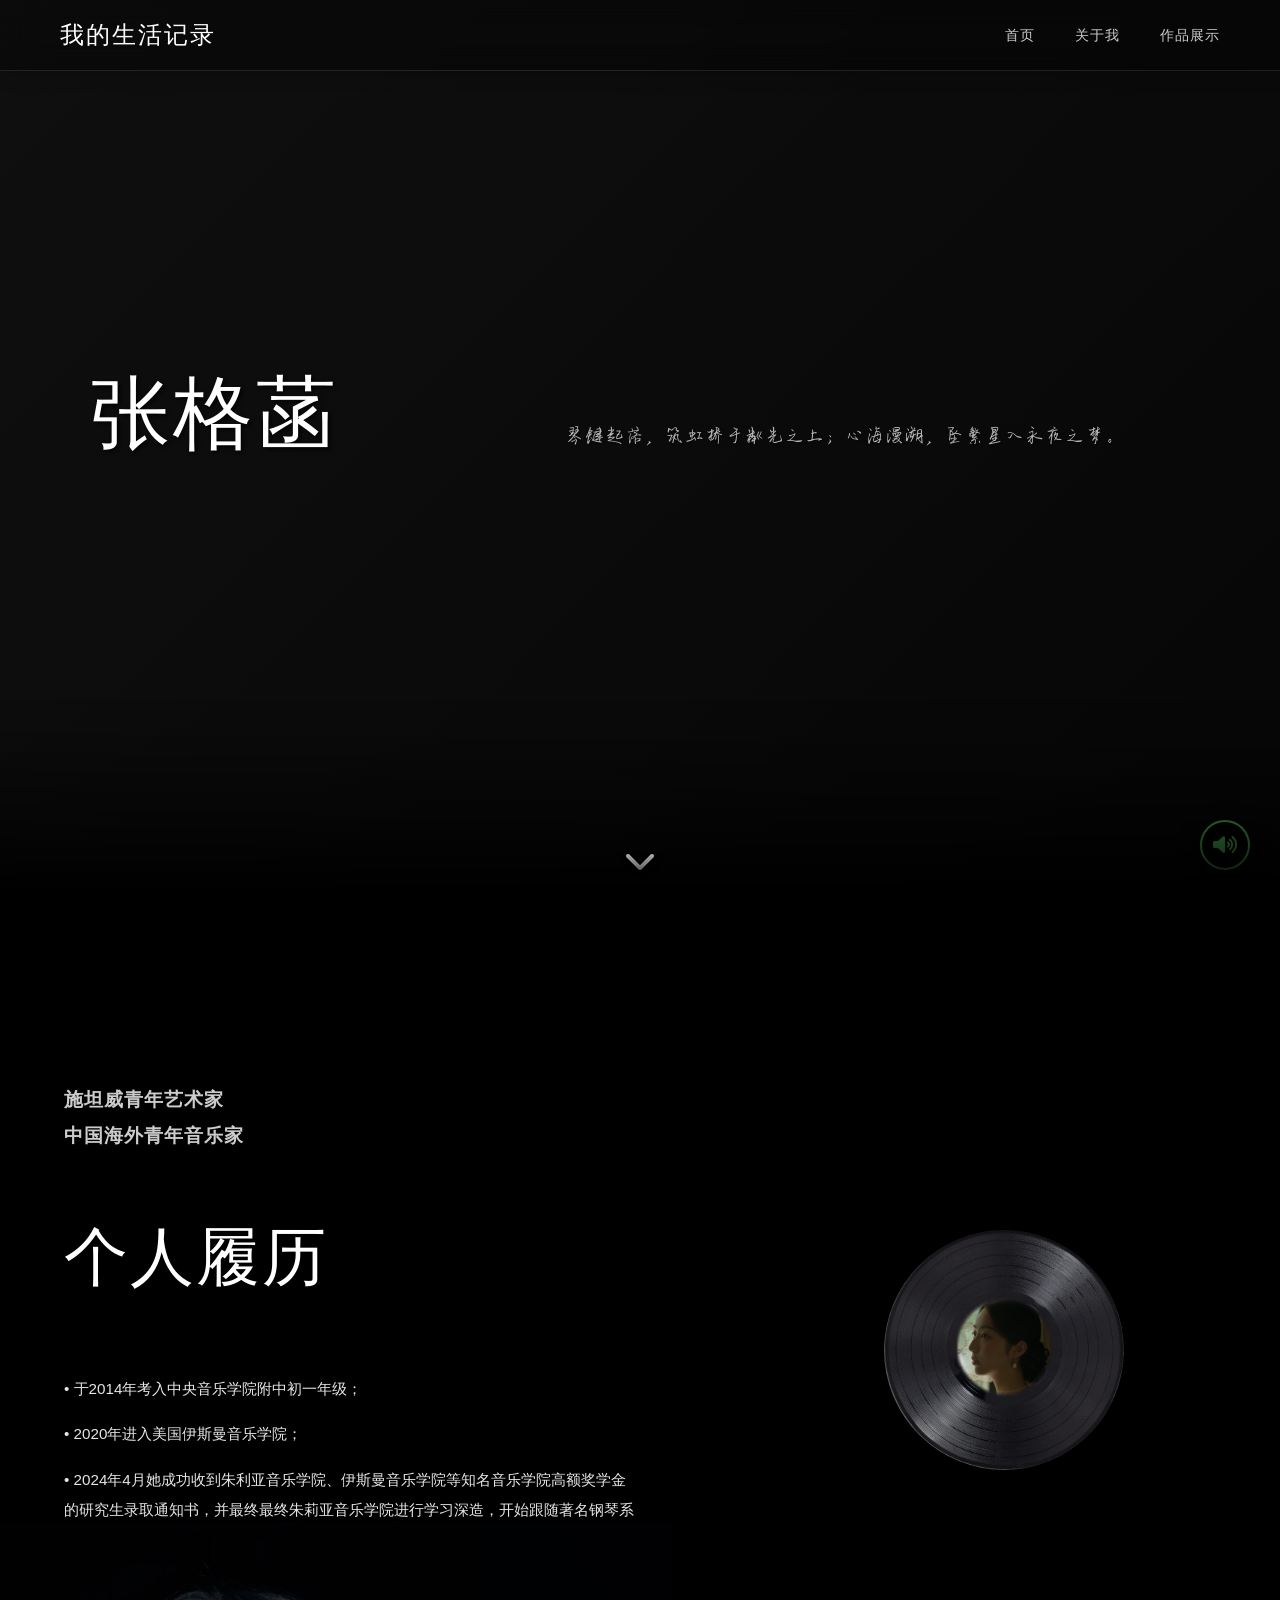
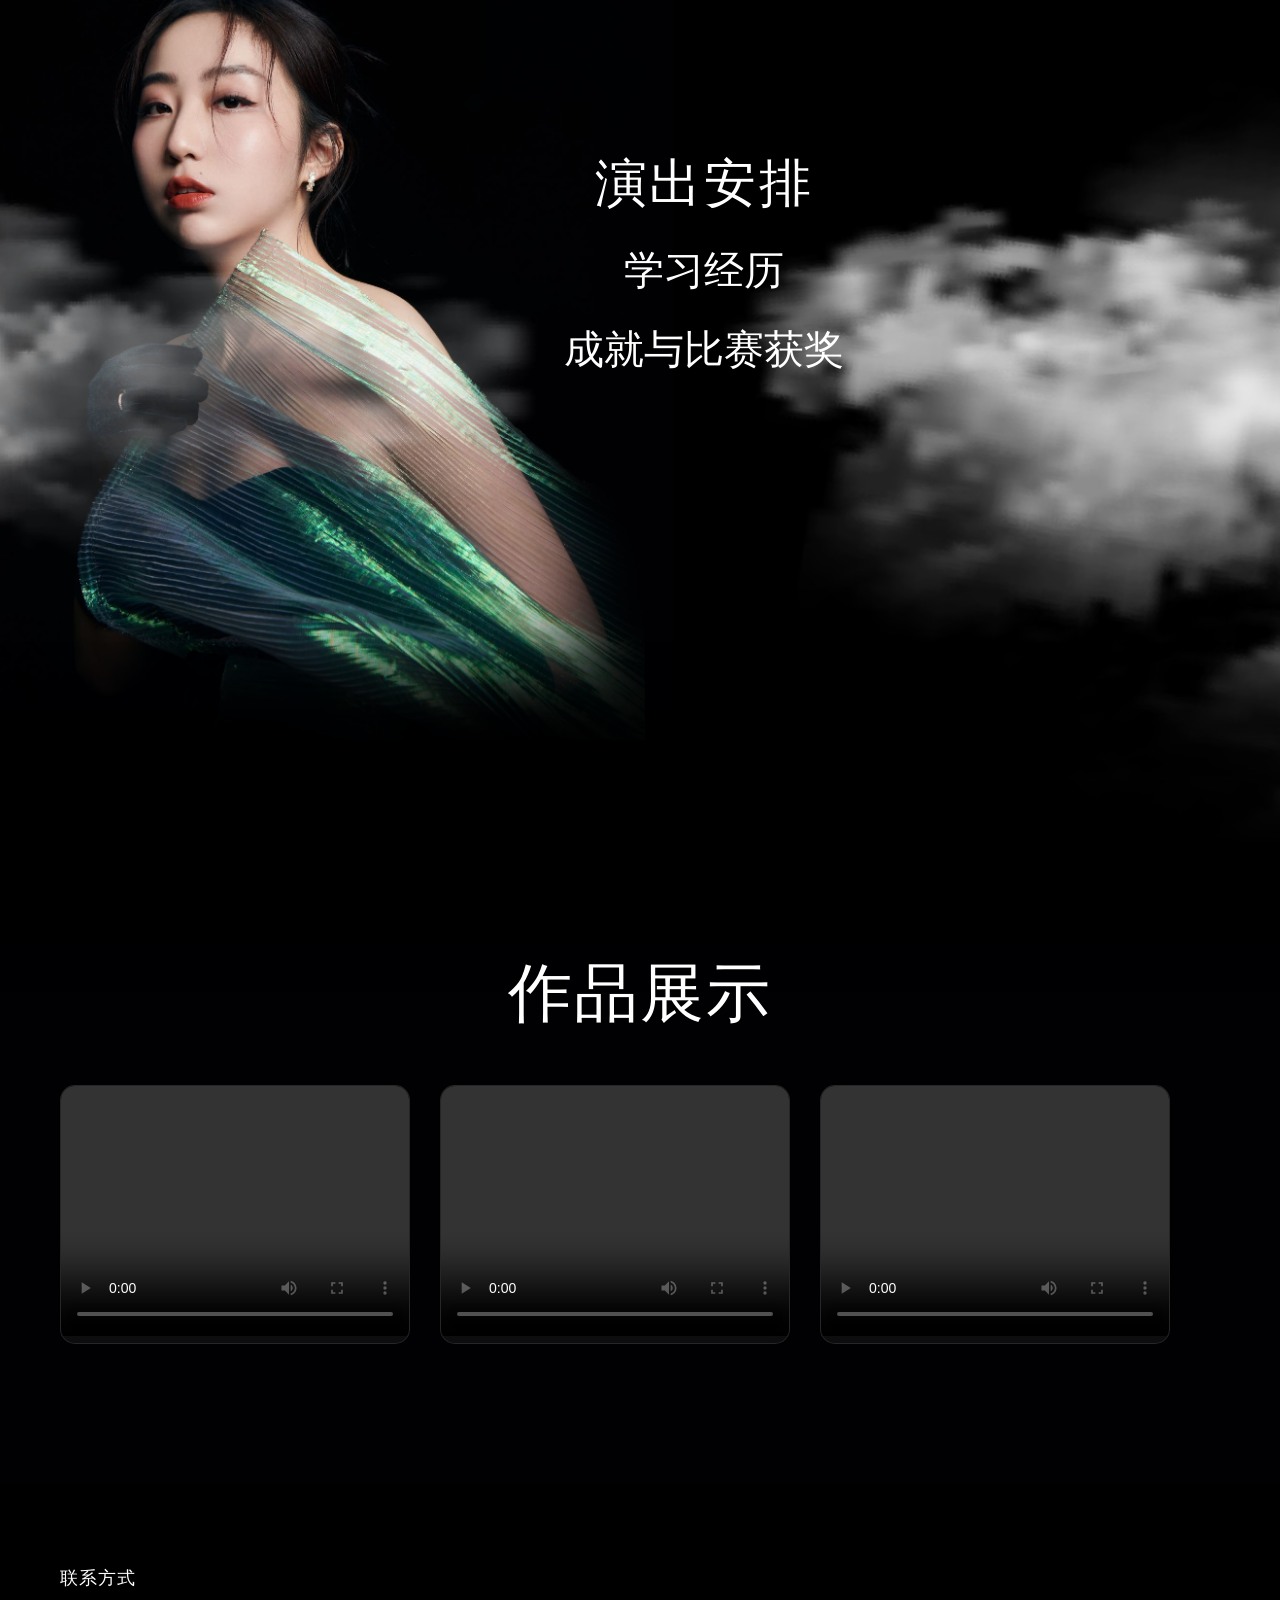
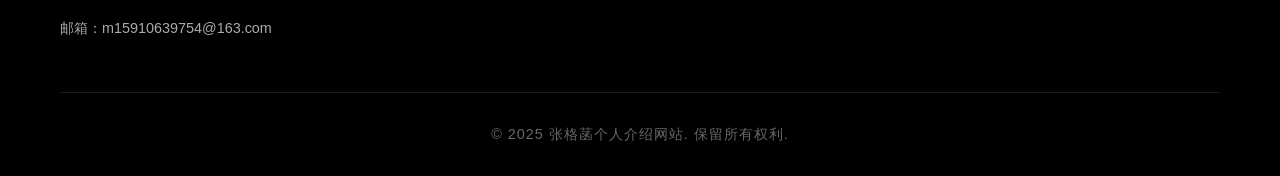
==== commit 6b68b98d: "修改了细节" ====
--- a/index.html
+++ b/index.html
@@ -135,8 +135,8 @@
     <section id="home" class="hero">
         <!-- 视频背景 -->
         <div class="video-background">
-            <video autoplay loop playsinline preload="auto" class="hero-video" id="heroVideo">
-                <source src="https://daisy-media.oss-cn-qingdao.aliyuncs.com/video/%E9%A6%96%E9%A1%B5%E8%A7%86%E9%A2%91%E8%83%8C%E6%99%AF.mp4" type="video/mp4">
+            <video autoplay loop playsinline preload="auto" muted class="hero-video" id="heroVideo" webkit-playsinline>
+                <source src="首页视频背景.mp4" type="video/mp4">
                 <!-- 如果浏览器不支持视频，显示回退背景 -->
                 您的浏览器不支持视频播放。
             </video>
@@ -188,7 +188,7 @@
             <div class="biography-content">
                 <p class="bio-line">• 于2014年考入中央音乐学院附中初一年级；</p>
                 <p class="bio-line">• 2020年进入美国伊斯曼音乐学院；</p>
-                <p class="bio-line">• 2024年4月她成功收到朱利亚音乐学院、伊斯曼音乐学院等知名音乐学院高额奖学金的研究生录取通知书，并最终选择于今年9月入学朱利亚音乐学院开始跟随著名钢琴系系主任Soyeonkate Lee开始研究生学习。</p>
+                <p class="bio-line">• 2024年4月她成功收到朱利亚音乐学院、伊斯曼音乐学院等知名音乐学院高额奖学金的研究生录取通知书，并最终最终朱莉亚音乐学院进行学习深造，开始跟随著名钢琴系系主任Soyeonkate Lee研究生学习。</p>
                 
                 <!-- 联系方式 -->
                 <div class="contact-info">
@@ -233,21 +233,21 @@
                 <div class="music-videos">
                     <div class="video-item">
                         <video controls class="music-video">
-                            <source src="https://daisy-media.oss-cn-qingdao.aliyuncs.com/video/%E9%9F%B3%E4%B9%90%E5%B1%95%E7%A4%BA1.mp4" type="video/mp4">
+                            <source src="音乐展示1.mp4" type="video/mp4">
                             您的浏览器不支持视频播放。
                         </video>
                     </div>
                     
                     <div class="video-item">
                         <video controls class="music-video">
-                            <source src="https://daisy-media.oss-cn-qingdao.aliyuncs.com/video/%E9%9F%B3%E4%B9%90%E5%B1%95%E7%A4%BA2.mp4" type="video/mp4">
+                            <source src="音乐展示2.mp4" type="video/mp4">
                             您的浏览器不支持视频播放。
                         </video>
                     </div>
                     
                     <div class="video-item">
                         <video controls class="music-video">
-                            <source src="https://daisy-media.oss-cn-qingdao.aliyuncs.com/video/%E9%9F%B3%E4%B9%90%E5%B1%95%E7%A4%BA3.mp4" type="video/mp4">
+                            <source src="音乐展示3.mp4" type="video/mp4">
                             您的浏览器不支持视频播放。
                         </video>
                     </div>
--- a/styles.css
+++ b/styles.css
@@ -3352,19 +3352,29 @@
         font-size: 1rem;
     }
     
-    /* 如果移动端性能不佳，可以隐藏视频显示回退背景 */
+    /* 移动端视频背景优化 - 保持显示但调整样式 */
     @media (max-width: 480px) {
         .video-background {
-            display: none;
+            display: block; /* 保持显示视频背景 */
         }
         
-        .hero::before {
-            background: linear-gradient(135deg, #1a1a1a 0%, #0a0a0a 100%);
+        .hero-video {
+            /* 移动端视频优化 */
+            object-fit: cover;
+            width: 100%;
+            height: 100%;
         }
         
-        /* 隐藏视频时也隐藏音频控制 */
+        /* 移动端音频控制按钮进一步缩小 */
         .video-controls {
-            display: none;
+            bottom: 15px;
+            right: 15px;
+        }
+        
+        .audio-toggle {
+            width: 40px;
+            height: 40px;
+            font-size: 0.9rem;
         }
     }
     
@@ -3476,12 +3486,23 @@
     
     .hero-name {
         font-size: 2.5rem !important;
+        position: static !important; /* 移动端改为静态定位 */
+        left: auto !important;
+        top: auto !important;
+        text-align: center !important;
+        margin-bottom: 20px !important;
     }
     
     .hero-subtitle {
         margin: 0 !important;
         max-width: 100% !important;
         font-size: 1rem !important;
+        position: static !important; /* 移动端改为静态定位 */
+        right: auto !important;
+        top: auto !important;
+        text-align: center !important;
+        padding: 0 20px !important; /* 添加左右内边距 */
+        margin-top: 10px !important; /* 与标题保持适当距离 */
     }
     
     .about-content {
@@ -3545,11 +3566,22 @@
     
     .hero-name {
         font-size: 2rem !important;
+        position: static !important; /* 小屏幕也改为静态定位 */
+        left: auto !important;
+        top: auto !important;
+        text-align: center !important;
+        margin-bottom: 15px !important;
     }
     
     .hero-subtitle {
         font-size: 0.9rem !important;
         line-height: 1.4 !important;
+        position: static !important; /* 小屏幕也改为静态定位 */
+        right: auto !important;
+        top: auto !important;
+        text-align: center !important;
+        padding: 0 15px !important; /* 小屏幕减少内边距 */
+        margin-top: 8px !important;
     }
     
     .section-title {
